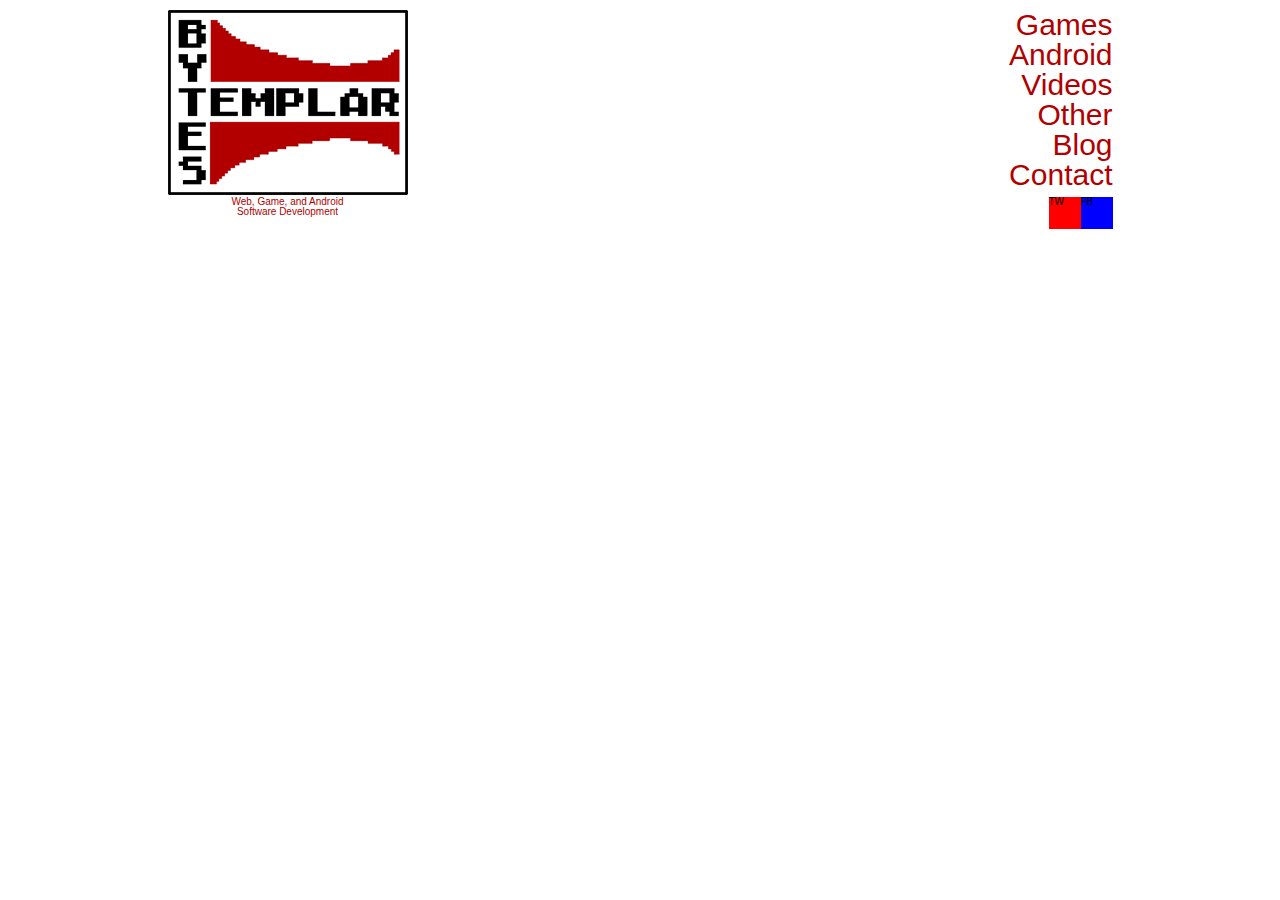
==== index.html @ 6112368d "Initial commit" ====
<!DOCTYPE html>
<html>
<head>
    <title>Bytes Templar - Web, Gaming, and Mobile Software Development</title>
    <link rel="icon" href="images/favicon.png" sizes="32x32"/>
    <link rel="icon" href="images/favicon.png" sizes="48x48"/>
    <link rel="stylesheet" href="css/style.css"/>
</head>
<body>
    <div id="Content">
        <div id="Header">
            <div style="float:left"><img width="240" src="images/header_logo.png"/></div>
            <div style="float:right">
                <div id="Menu">
                    <ul>
                        <li>Games</li>
                        <li>Android</li>
                        <li>Videos</li>
                        <li>Other</li>
                        <li>Blog</li>
                        <li>Contact</li>
                    </ul>
                </div>
            </div>
        </div>
        <div style="clear:both"></div>
        <div id="SubHeader">
            <div id="Description">Web, Game, and Android<br/>Software Development</div>
            <div id="Social" style="float: right">
                <div style="background-color: red;  width: 32px; height: 32px; float: left">TW</div>
                <div style="background-color: blue; width: 32px; height: 32px; float: left">FB</div>
            </div>
        </div>
    </div>
</body>
</html>
---- css/style.css ----
/* CSS RESET */

/* http://meyerweb.com/eric/tools/css/reset/
   v2.0 | 20110126
   License: none (public domain)
*/

html, body, div, span, applet, object, iframe,
h1, h2, h3, h4, h5, h6, p, blockquote, pre,
a, abbr, acronym, address, big, cite, code,
del, dfn, em, img, ins, kbd, q, s, samp,
small, strike, strong, sub, sup, tt, var,
b, u, i, center,
dl, dt, dd, ol, ul, li,
fieldset, form, label, legend,
table, caption, tbody, tfoot, thead, tr, th, td,
article, aside, canvas, details, embed,
figure, figcaption, footer, header, hgroup,
menu, nav, output, ruby, section, summary,
time, mark, audio, video {
    margin:         0;
    padding:        0;
    border:         0;
    font-size:      100%;
    font:           inherit;
    vertical-align: baseline;
}

/* HTML5 display-role reset for older browsers */
article, aside, details, figcaption, figure,
footer, header, hgroup, menu, nav, section {
    display: block;
}

body {
    line-height: 1;
}

ol, ul {
    list-style: none;
}

blockquote, q {
    quotes: none;
}

blockquote:before, blockquote:after,
q:before, q:after {
    content: '';
    content: none;
}

table {
    border-collapse: collapse;
    border-spacing:  0;
}

/*****************************************/
/*****************************************/

@font-face {
    font-family: "HandelGoth";
    src:         url("fonts/HandelGothic.eot");
    src:         url('fonts/HandelGothic.eot?#iefix') format('embedded-opentype'), url('fonts/HandelGothic.woff') format('woff'), url('fonts/HandelGothic.ttf') format('truetype'), url('fonts/HandelGothic.svg#HandelGothic') format('svg');
    font-weight: normal;
    font-style:  normal;
}

@font-face {
    font-family: "Atari Classic Chunky";
    src:         url('fonts/Atari8Bit.eot');
    src:         url('fonts/Atari8Bit.eot?#iefix') format('embedded-opentype'), url('fonts/Atari8Bit.woff') format('woff'), url('fonts/Atari8Bit.ttf') format('truetype'), url('fonts/Atari8Bit.svg#Atari8Bit') format('svg');
    font-weight: normal;
    font-style:  normal;
}

body {
    font-family: sans-serif;
    font-size:   62.5%;
    padding:     1em;
}

#Content {
    margin-left:  auto;
    margin-right: auto;
    width:        75%;
}

#Description {
    font-family: "HandelGoth", sans-serif;
    width:       240px;
    float:       left;
    text-align:  center;
    color:       #b20000;
}

#Menu {
    font-family: "HandelGoth", sans-serif;
    color:       #b20000;
}

#Menu ul {
    padding:     0;
    margin:      0;
    list-style:  none;
    text-align:  right;
    font-size:   3em;
    line-height: 1.0;
}

#InnerContent {
    background: black;
    width:      100%;
    padding:    1em;
}
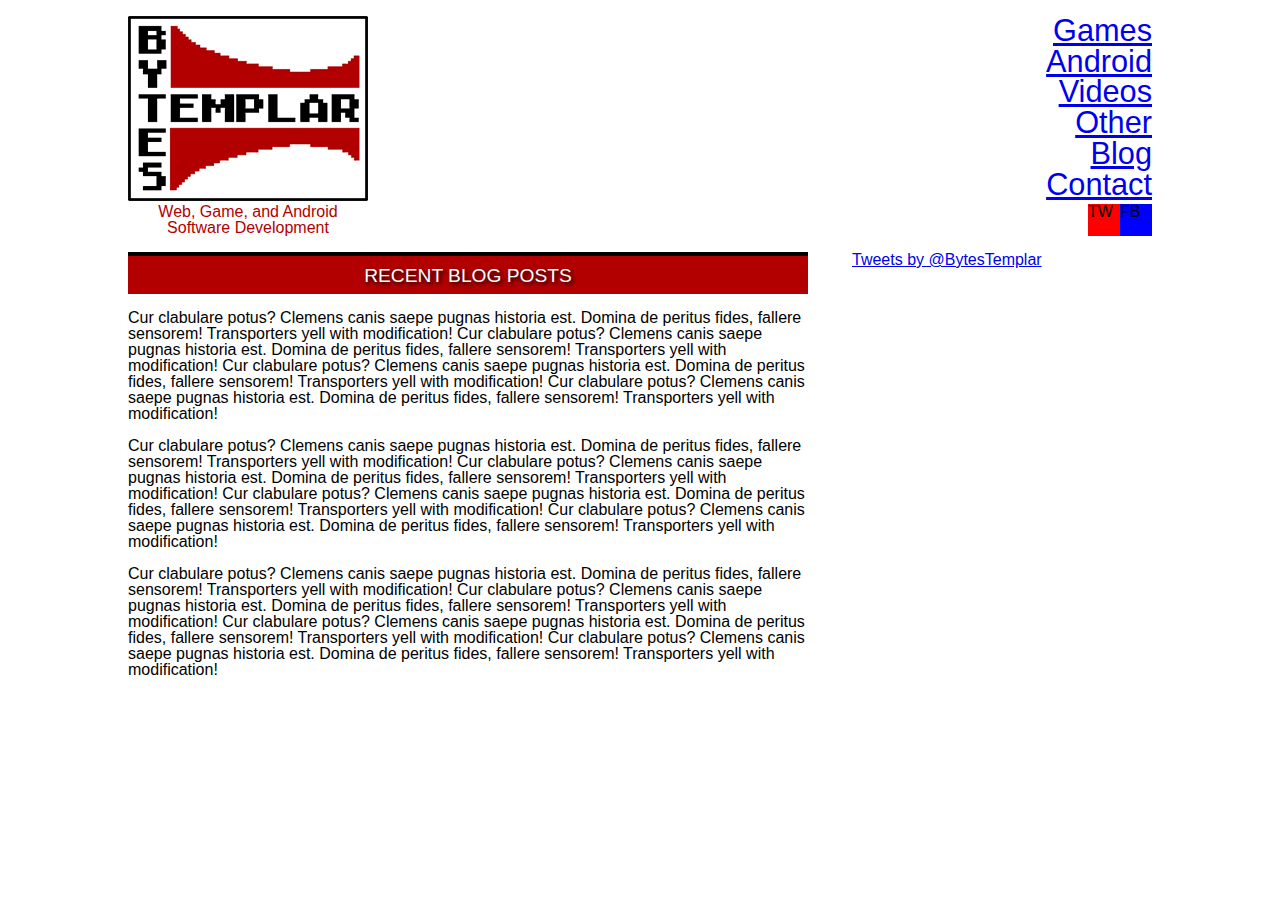
==== commit 12485e02: "Added twitter section; CSS work including headers, layout" ====
--- a/index.html
+++ b/index.html
@@ -7,30 +7,80 @@
     <link rel="stylesheet" href="css/style.css"/>
 </head>
 <body>
-    <div id="Content">
-        <div id="Header">
-            <div style="float:left"><img width="240" src="images/header_logo.png"/></div>
-            <div style="float:right">
-                <div id="Menu">
-                    <ul>
-                        <li>Games</li>
-                        <li>Android</li>
-                        <li>Videos</li>
-                        <li>Other</li>
-                        <li>Blog</li>
-                        <li>Contact</li>
-                    </ul>
-                </div>
-            </div>
-        </div>
-        <div style="clear:both"></div>
-        <div id="SubHeader">
-            <div id="Description">Web, Game, and Android<br/>Software Development</div>
-            <div id="Social" style="float: right">
-                <div style="background-color: red;  width: 32px; height: 32px; float: left">TW</div>
-                <div style="background-color: blue; width: 32px; height: 32px; float: left">FB</div>
+<div id="OuterContent">
+    <div id="Header">
+        <div style="float:left"><img width="240" src="images/header_logo.png"/></div>
+        <div style="float:right">
+            <div id="Menu">
+                <ul>
+                    <li><a href="pages?games.php">Games</a></li>
+                    <li><a href="pages?android.php">Android</a></li>
+                    <li><a href="pages?videos.php">Videos</li>
+                    <li><a href="pages?other.php">Other</li>
+                    <li><a href="/blog">Blog</a></li>
+                    <li><a href="pages?contact">Contact</a></li>
+                </ul>
             </div>
         </div>
     </div>
+    <div style="clear:both"></div>
+    <div id="SubHeader">
+        <div id="Description">Web, Game, and Android<br/>Software Development</div>
+        <div id="Social" style="float: right">
+            <div style="background-color: red;  width: 32px; height: 32px; float: left">TW</div>
+            <div style="background-color: blue; width: 32px; height: 32px; float: left">FB</div>
+        </div>
+    </div>
+    <div id="PageContent">
+        <div class="content-block block-blog">
+            <div class="header">
+                RECENT BLOG POSTS
+            </div>
+            <p>Cur clabulare potus? Clemens canis saepe pugnas historia est. Domina de peritus fides, fallere sensorem!
+               Transporters yell with modification! Cur clabulare potus? Clemens canis saepe pugnas historia est. Domina
+               de
+               peritus fides, fallere sensorem! Transporters yell with modification! Cur clabulare potus? Clemens canis
+               saepe pugnas historia est. Domina de peritus fides, fallere sensorem! Transporters yell with
+               modification!
+               Cur clabulare potus? Clemens canis saepe pugnas historia est. Domina de peritus fides, fallere sensorem!
+               Transporters yell with modification!</p>
+
+            <p>Cur clabulare potus? Clemens canis saepe pugnas historia est. Domina de peritus fides, fallere sensorem!
+               Transporters yell with modification! Cur clabulare potus? Clemens canis saepe pugnas historia est. Domina
+               de
+               peritus fides, fallere sensorem! Transporters yell with modification! Cur clabulare potus? Clemens canis
+               saepe pugnas historia est. Domina de peritus fides, fallere sensorem! Transporters yell with
+               modification!
+               Cur clabulare potus? Clemens canis saepe pugnas historia est. Domina de peritus fides, fallere sensorem!
+               Transporters yell with modification!</p>
+
+            <p>Cur clabulare potus? Clemens canis saepe pugnas historia est. Domina de peritus fides, fallere sensorem!
+               Transporters yell with modification! Cur clabulare potus? Clemens canis saepe pugnas historia est. Domina
+               de
+               peritus fides, fallere sensorem! Transporters yell with modification! Cur clabulare potus? Clemens canis
+               saepe pugnas historia est. Domina de peritus fides, fallere sensorem! Transporters yell with
+               modification!
+               Cur clabulare potus? Clemens canis saepe pugnas historia est. Domina de peritus fides, fallere sensorem!
+               Transporters yell with modification!</p>
+        </div>
+
+        <div class="content-block block-twitter">
+            <div class="content">
+                <a class="twitter-timeline" data-dnt="true" href="https://twitter.com/BytesTemplar"
+                   data-widget-id="452105071187083264">Tweets by @BytesTemplar</a>
+                <script>!function (d, s, id)
+                {
+                    var js, fjs = d.getElementsByTagName(s)[0], p = /^http:/.test(d.location) ? 'http' : 'https';
+                    if (!d.getElementById(id)) {
+                        js = d.createElement(s);
+                        js.id = id;
+                        js.src = p + "://platform.twitter.com/widgets.js";
+                        fjs.parentNode.insertBefore(js, fjs);
+                    }
+                }(document, "script", "twitter-wjs");</script>
+            </div>
+        </div>
+    </div>
+</div>
 </body>
 </html>--- a/css/style.css
+++ b/css/style.css
@@ -61,29 +61,45 @@
 @font-face {
     font-family: "HandelGoth";
     src:         url("fonts/HandelGothic.eot");
-    src:         url('fonts/HandelGothic.eot?#iefix') format('embedded-opentype'), url('fonts/HandelGothic.woff') format('woff'), url('fonts/HandelGothic.ttf') format('truetype'), url('fonts/HandelGothic.svg#HandelGothic') format('svg');
+    src:         url("fonts/HandelGothic.eot?#iefix") format("embedded-opentype"), url("fonts/HandelGothic.woff") format("woff"), url("fonts/HandelGothic.ttf") format("truetype"), url("fonts/HandelGothic.svg#HandelGothic") format("svg");
     font-weight: normal;
     font-style:  normal;
 }
 
 @font-face {
     font-family: "Atari Classic Chunky";
-    src:         url('fonts/Atari8Bit.eot');
-    src:         url('fonts/Atari8Bit.eot?#iefix') format('embedded-opentype'), url('fonts/Atari8Bit.woff') format('woff'), url('fonts/Atari8Bit.ttf') format('truetype'), url('fonts/Atari8Bit.svg#Atari8Bit') format('svg');
+    src:         url("fonts/Atari8Bit.eot");
+    src:         url("fonts/Atari8Bit.eot?#iefix") format("embedded-opentype"), url("fonts/Atari8Bit.woff") format("woff"), url("fonts/Atari8Bit.ttf") format("truetype"), url("fonts/Atari8Bit.svg#Atari8Bit") format("svg");
     font-weight: normal;
     font-style:  normal;
 }
 
+/* FIXME */
+@font-face {
+    font-family: "Roboto Bold";
+    src:         url("fonts/Atari8Bit.eot");
+    src:         url("fonts/Atari8Bit.eot?#iefix") format("embedded-opentype"), url("fonts/Atari8Bit.woff") format("woff"), url("fonts/Atari8Bit.ttf") format("truetype"), url("fonts/Atari8Bit.svg#Atari8Bit") format("svg");
+    font-weight: normal;
+    font-style:  normal;
+}
+
+/*****************************************/
+/*****************************************/
+
+/*
+    BT RED - #b20000
+*/
+
 body {
     font-family: sans-serif;
-    font-size:   62.5%;
+    font-size:   1em;
     padding:     1em;
 }
 
-#Content {
+#OuterContent {
     margin-left:  auto;
     margin-right: auto;
-    width:        75%;
+    width:        1024px;
 }
 
 #Description {
@@ -97,6 +113,7 @@
 #Menu {
     font-family: "HandelGoth", sans-serif;
     color:       #b20000;
+    font-size:   0.64em;
 }
 
 #Menu ul {
@@ -108,8 +125,34 @@
     line-height: 1.0;
 }
 
-#InnerContent {
-    background: black;
-    width:      100%;
-    padding:    1em;
-}+#PageContent {
+    clear:       both;
+    padding-top: 1em;
+    font-family: "Roboto Bold", sans-serif;
+}
+
+#PageContent p {
+    padding-top: 1em;
+}
+
+.content-block .header {
+    font-family:    "HandelGoth", sans-serif;
+    padding:        0.5em;
+    text-shadow:    2px 2px 4px black;
+    background:     #b20000;
+    color:          white;
+    font-size:      1.2em;
+    border-top:     4px solid black;
+    text-align:     center;
+    text-transform: uppercase;
+}
+
+.block-blog {
+    width: 680px;
+    float: left;
+}
+
+.block-twitter {
+    width: 300px;
+    float: right;
+}
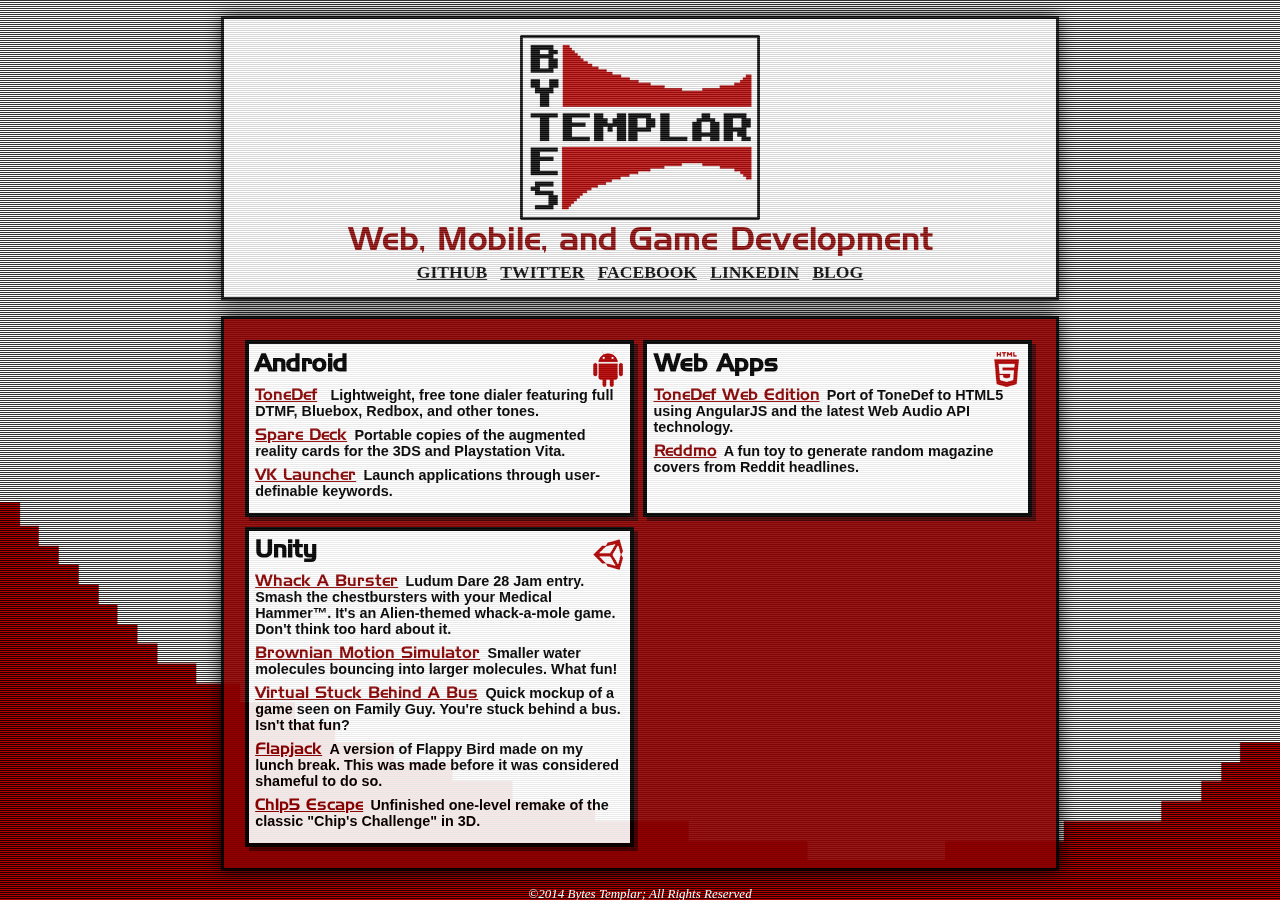
==== commit 5cd258a7: "Completely new design" ====
--- a/index.html
+++ b/index.html
@@ -7,80 +7,62 @@
     <link rel="stylesheet" href="css/style.css"/>
 </head>
 <body>
-<div id="OuterContent">
-    <div id="Header">
-        <div style="float:left"><img width="240" src="images/header_logo.png"/></div>
-        <div style="float:right">
-            <div id="Menu">
-                <ul>
-                    <li><a href="pages?games.php">Games</a></li>
-                    <li><a href="pages?android.php">Android</a></li>
-                    <li><a href="pages?videos.php">Videos</li>
-                    <li><a href="pages?other.php">Other</li>
-                    <li><a href="/blog">Blog</a></li>
-                    <li><a href="pages?contact">Contact</a></li>
-                </ul>
-            </div>
-        </div>
-    </div>
-    <div style="clear:both"></div>
-    <div id="SubHeader">
-        <div id="Description">Web, Game, and Android<br/>Software Development</div>
-        <div id="Social" style="float: right">
-            <div style="background-color: red;  width: 32px; height: 32px; float: left">TW</div>
-            <div style="background-color: blue; width: 32px; height: 32px; float: left">FB</div>
-        </div>
-    </div>
-    <div id="PageContent">
-        <div class="content-block block-blog">
-            <div class="header">
-                RECENT BLOG POSTS
-            </div>
-            <p>Cur clabulare potus? Clemens canis saepe pugnas historia est. Domina de peritus fides, fallere sensorem!
-               Transporters yell with modification! Cur clabulare potus? Clemens canis saepe pugnas historia est. Domina
-               de
-               peritus fides, fallere sensorem! Transporters yell with modification! Cur clabulare potus? Clemens canis
-               saepe pugnas historia est. Domina de peritus fides, fallere sensorem! Transporters yell with
-               modification!
-               Cur clabulare potus? Clemens canis saepe pugnas historia est. Domina de peritus fides, fallere sensorem!
-               Transporters yell with modification!</p>
-
-            <p>Cur clabulare potus? Clemens canis saepe pugnas historia est. Domina de peritus fides, fallere sensorem!
-               Transporters yell with modification! Cur clabulare potus? Clemens canis saepe pugnas historia est. Domina
-               de
-               peritus fides, fallere sensorem! Transporters yell with modification! Cur clabulare potus? Clemens canis
-               saepe pugnas historia est. Domina de peritus fides, fallere sensorem! Transporters yell with
-               modification!
-               Cur clabulare potus? Clemens canis saepe pugnas historia est. Domina de peritus fides, fallere sensorem!
-               Transporters yell with modification!</p>
-
-            <p>Cur clabulare potus? Clemens canis saepe pugnas historia est. Domina de peritus fides, fallere sensorem!
-               Transporters yell with modification! Cur clabulare potus? Clemens canis saepe pugnas historia est. Domina
-               de
-               peritus fides, fallere sensorem! Transporters yell with modification! Cur clabulare potus? Clemens canis
-               saepe pugnas historia est. Domina de peritus fides, fallere sensorem! Transporters yell with
-               modification!
-               Cur clabulare potus? Clemens canis saepe pugnas historia est. Domina de peritus fides, fallere sensorem!
-               Transporters yell with modification!</p>
-        </div>
-
-        <div class="content-block block-twitter">
-            <div class="content">
-                <a class="twitter-timeline" data-dnt="true" href="https://twitter.com/BytesTemplar"
-                   data-widget-id="452105071187083264">Tweets by @BytesTemplar</a>
-                <script>!function (d, s, id)
-                {
-                    var js, fjs = d.getElementsByTagName(s)[0], p = /^http:/.test(d.location) ? 'http' : 'https';
-                    if (!d.getElementById(id)) {
-                        js = d.createElement(s);
-                        js.id = id;
-                        js.src = p + "://platform.twitter.com/widgets.js";
-                        fjs.parentNode.insertBefore(js, fjs);
-                    }
-                }(document, "script", "twitter-wjs");</script>
-            </div>
-        </div>
+<div id="Scanlines"></div>
+<div id="Header" align="center">
+    <div id="Logo"><img src="images/header_logo.png"></div>
+    <div id="Byline">Web, Mobile, and Game Development</div>
+    <div id="Contact">
+        <ul>
+            <!--<li><a href="#" target="_blank">About</a></li>-->
+            <li><a href="https://github.com/Fortyseven/" target="_blank">GitHub</a></li>
+            <li><a href="https://twitter.com/BytesTemplar" target="_blank">Twitter</a></li>
+            <li><a href="https://www.facebook.com/BytesTemplar" target="_blank">Facebook</a></li>
+            <li><a href="https://www.linkedin.com/in/fortyseven/" target="_blank">LinkedIn</a></li>
+            <li><a href="/blog">Blog</a></li>
+        </ul>
     </div>
 </div>
+<div id="Content" align="center">
+    <div class="section">
+        <div class="title">Android</div>
+        <div class="type android"></div>
+        <ul>
+            <li><a href="https://play.google.com/store/apps/details?id=com.bytestemplar.tonedef"
+                   target="_blank">ToneDef</a>
+                <span>Lightweight, free tone dialer featuring full DTMF, Bluebox, Redbox, and other tones.</span></li>
+            <li><a href="https://github.com/Fortyseven/SpareDeck" target="_blank">Spare Deck</a><span>Portable copies of the augmented reality cards for the 3DS and Playstation Vita.</span>
+            <li><a href="https://play.google.com/store/apps/details?id=com.hacsoft.vk" target="_blank">VK
+                                                                                                       Launcher</a><span>Launch applications through user-definable keywords.</span>
+            </li>
+        </ul>
+    </div>
+    <div class="section">
+        <div class="title">Web Apps</div>
+        <div class="type html5"></div>
+        <ul>
+            <li><a href="apps/tonedef/">ToneDef Web Edition</a><span>Port of ToneDef to HTML5 using AngularJS and the latest Web Audio API technology.</span>
+            </li>
+            <li><a href="misc/reddmo/">Reddmo</a><span>A fun toy to generate random magazine covers from Reddit headlines.</span>
+            </li>
+        </ul>
+    </div>
+    <div class="section">
+        <div class="title">Unity</div>
+        <div class="type unity"></div>
+        <ul>
+            <li><a href="/misc/ld48/29/">Whack A Burster</a><span>Ludum Dare 28 Jam entry. Smash the chestbursters with your Medical Hammer&trade;. It's an Alien-themed whack-a-mole game. Don't think too hard about it.</span>
+            </li>
+            <li><a href="/misc/unity/brownian/">Brownian Motion Simulator</a><span>Smaller water molecules bouncing into larger molecules. What fun!</span>
+            </li>
+            <li><a href="http://td76.com/misc/VirtStuckBehindBus/">Virtual Stuck Behind A Bus</a><span>Quick mockup of a game seen on Family Guy. You're stuck behind a bus. Isn't that fun?</span>
+            </li>
+            <li><a href="http://td76.com/misc/flapjack/">Flapjack</a><span>A version of Flappy Bird made on my lunch break. This was made before it was considered shameful to do so.</span>
+            </li>
+            <li><a href="http://td76.com/misc/1gam/02ChipsAlpha/">Ch1p5 Escape</a><span>Unfinished one-level remake of the classic "Chip's Challenge" in 3D.</span>
+            </li>
+        </ul>
+    </div>
+</div>
+<div id="Footer">&copy;2014 Bytes Templar; All Rights Reserved</div>
 </body>
 </html>--- a/css/style.css
+++ b/css/style.css
@@ -60,99 +60,171 @@
 
 @font-face {
     font-family: "HandelGoth";
-    src:         url("fonts/HandelGothic.eot");
-    src:         url("fonts/HandelGothic.eot?#iefix") format("embedded-opentype"), url("fonts/HandelGothic.woff") format("woff"), url("fonts/HandelGothic.ttf") format("truetype"), url("fonts/HandelGothic.svg#HandelGothic") format("svg");
+    src:         url("../fonts/HandelGothic.eot");
+    src:         url("../fonts/HandelGothic.eot?#iefix") format("embedded-opentype"), url("../fonts/HandelGothic.woff") format("woff"), url("../fonts/HandelGothic.ttf") format("truetype"), url("../fonts/HandelGothic.svg#HandelGothic") format("svg");
     font-weight: normal;
     font-style:  normal;
 }
 
 @font-face {
-    font-family: "Atari Classic Chunky";
-    src:         url("fonts/Atari8Bit.eot");
-    src:         url("fonts/Atari8Bit.eot?#iefix") format("embedded-opentype"), url("fonts/Atari8Bit.woff") format("woff"), url("fonts/Atari8Bit.ttf") format("truetype"), url("fonts/Atari8Bit.svg#Atari8Bit") format("svg");
+    font-family: "Atari";
+    src:         url("../fonts/Atari8Bit.eot");
+    src:         url("../fonts/Atari8Bit.eot?#iefix") format("embedded-opentype"), url("../fonts/Atari8Bit.woff") format("woff"), url("../fonts/Atari8Bit.ttf") format("truetype"), url("../fonts/Atari8Bit.svg#Atari8Bit") format("svg");
     font-weight: normal;
     font-style:  normal;
 }
 
-/* FIXME */
-@font-face {
-    font-family: "Roboto Bold";
-    src:         url("fonts/Atari8Bit.eot");
-    src:         url("fonts/Atari8Bit.eot?#iefix") format("embedded-opentype"), url("fonts/Atari8Bit.woff") format("woff"), url("fonts/Atari8Bit.ttf") format("truetype"), url("fonts/Atari8Bit.svg#Atari8Bit") format("svg");
-    font-weight: normal;
-    font-style:  normal;
-}
-
-/*****************************************/
-/*****************************************/
-
-/*
-    BT RED - #b20000
-*/
+@import url(http://fonts.googleapis.com/css?family=Roboto:400,700);
 
 body {
-    font-family: sans-serif;
-    font-size:   1em;
-    padding:     1em;
-}
-
-#OuterContent {
+    background:      url("../images/bg2.png") no-repeat bottom center fixed;
+    background-size: contain;
+    padding:         0;
+    margin:          0;
+}
+
+#Scanlines {
+    background: url("../images/scanlines.png");
+    min-width:  100%;
+    min-height: 100%;
+    position:   fixed;
+    top:        0;
+    left:       0;
+    z-index:    -10;
+    opacity:    0.8;
+}
+
+#Content, #Header {
+    font-family:  HandelGoth;
+    width:        50em;
+    color:        darkred;
     margin-left:  auto;
     margin-right: auto;
-    width:        1024px;
-}
-
-#Description {
-    font-family: "HandelGoth", sans-serif;
-    width:       240px;
-    float:       left;
-    text-align:  center;
-    color:       #b20000;
-}
-
-#Menu {
-    font-family: "HandelGoth", sans-serif;
-    color:       #b20000;
-    font-size:   0.64em;
-}
-
-#Menu ul {
-    padding:     0;
-    margin:      0;
-    list-style:  none;
-    text-align:  right;
-    font-size:   3em;
-    line-height: 1.0;
-}
-
-#PageContent {
-    clear:       both;
-    padding-top: 1em;
-    font-family: "Roboto Bold", sans-serif;
-}
-
-#PageContent p {
-    padding-top: 1em;
-}
-
-.content-block .header {
-    font-family:    "HandelGoth", sans-serif;
-    padding:        0.5em;
-    text-shadow:    2px 2px 4px black;
-    background:     #b20000;
-    color:          white;
-    font-size:      1.2em;
-    border-top:     4px solid black;
-    text-align:     center;
+    background:   white;
+    padding:      1em;
+    border:       3px solid black;
+    margin-top:   1em;
+    opacity:      0.8;
+    box-shadow:   0px 0px 18px black;
+}
+
+#Content {
+    background:     darkred;
+    opacity:        0.9;
+    overflow:       auto;
+    display:        flex;
+    align-content:  stretch;
+    flex-direction: column;
+    flex-flow:      wrap;
+    margin-bottom:  1em;
+}
+
+#Logo {
+    width:   240px;
+    opacity: 1;
+}
+
+#Byline {
+    font-size: 2em;
+}
+
+#Footer {
+    font-size:     small;
+    color:         white;
+    text-align:    center;
+    font-style:    italic;
+    margin-bottom: 1em;
+    margin-left:   auto;
+    margin-right:  auto;
+    width:         50em;
+}
+
+.section {
+    width:      46%;
+    background: white;
+    border:     4px solid black;
+    padding:    0.4em;
+    text-align: left;
+    margin:     0.3em;
+    box-shadow: 4px 4px 0px #400;
+}
+
+.section .title {
+    color:          black;
+    font-size:      1.5em;
+    padding-bottom: 0.5em;
+    font-weight:    bold;
+    float:          left;
+}
+
+.section .type {
+    width:    30px;
+    height:   36px;
+    float:    right;
+    position: relative;
+
+}
+
+.section ul {
+    clear: both;
+}
+
+.section li {
+    padding-bottom: 0.5em;
+}
+
+.section li a {
+    color:           darkred;
+    text-decoration: underline;
+}
+
+.section li a:hover {
+    color: red;
+}
+
+.section li span {
+    font-family:  "Roboto", sans-serif;
+    color:        black;
+    padding-left: 0.5em;
+    font-size:    0.9em;
+    font-weight:  bold;
+}
+
+.section .html5 {
+    background-image: url("../images/type_html5.png");
+}
+
+.section .android {
+    background-image: url("../images/type_android.png");
+}
+
+.section .unity {
+    background-image: url("../images/type_unity.png");
+}
+
+.section .php5 {
+    background-image: url("../images/type_php.png");
+}
+
+#Contact {
+    font-family:    "Roboto";
+    font-weight:    bold;
+    padding-top:    0.5em;
+    font-size:      1.1em;
     text-transform: uppercase;
 }
 
-.block-blog {
-    width: 680px;
-    float: left;
-}
-
-.block-twitter {
-    width: 300px;
-    float: right;
-}
+#Contact li {
+    display: inline;
+}
+
+#Contact a {
+    color:         black;
+    padding-left:  0.25em;
+    padding-right: 0.25em;
+    font-weight:   bold;
+}
+
+#Contact a:hover {
+    color: red;
+}
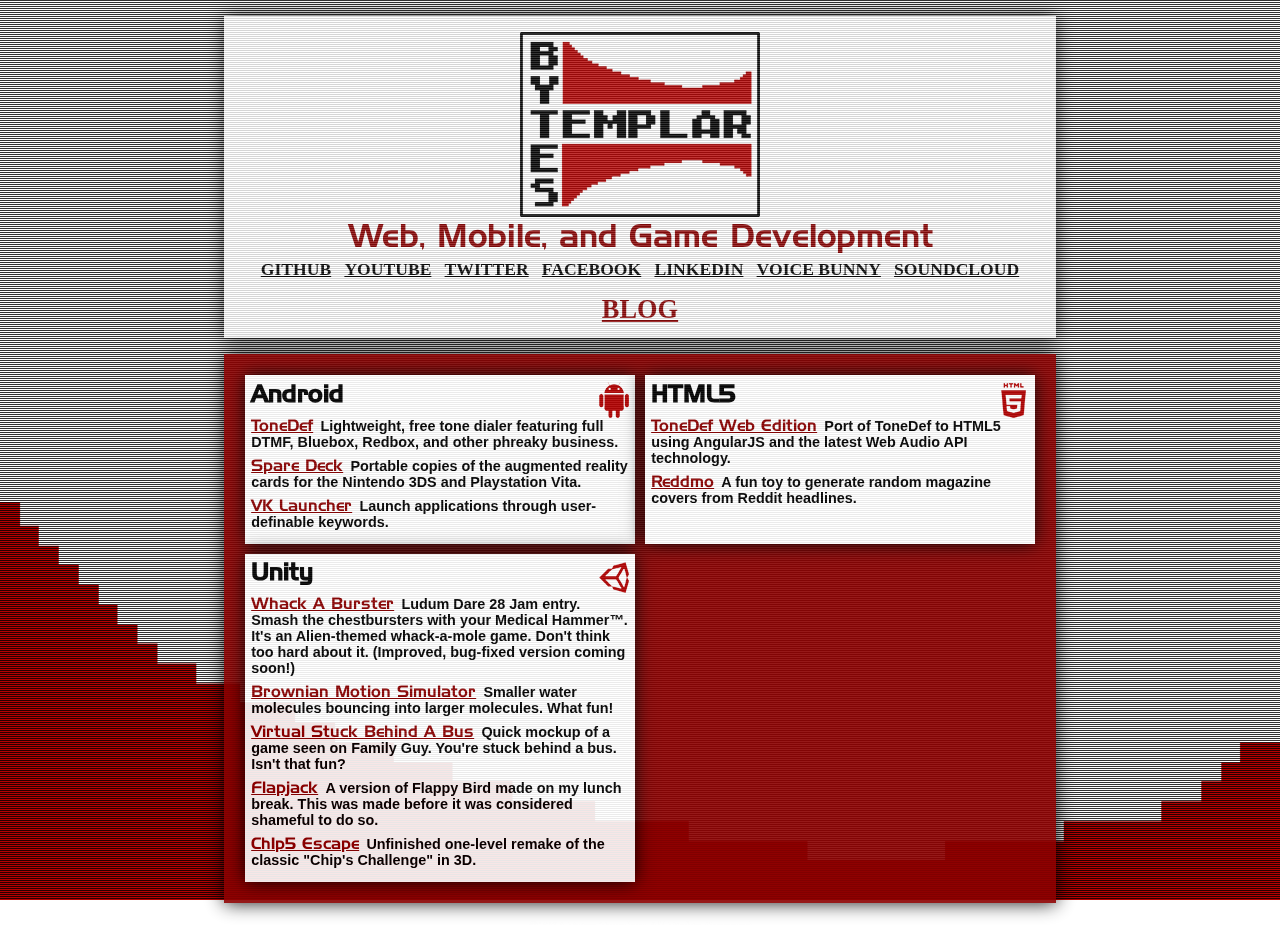
==== commit 64c187b1: "Adde blog link; revised style sheet" ====
--- a/index.html
+++ b/index.html
@@ -15,11 +15,16 @@
         <ul>
             <!--<li><a href="#" target="_blank">About</a></li>-->
             <li><a href="https://github.com/Fortyseven/" target="_blank">GitHub</a></li>
+            <li><a href="https://www.youtube.com/user/BytesTemplarInc">YouTube</a></li>
             <li><a href="https://twitter.com/BytesTemplar" target="_blank">Twitter</a></li>
             <li><a href="https://www.facebook.com/BytesTemplar" target="_blank">Facebook</a></li>
             <li><a href="https://www.linkedin.com/in/fortyseven/" target="_blank">LinkedIn</a></li>
-            <li><a href="/blog">Blog</a></li>
+            <li><a href="http://voicebunny.com/actors/toby-deshane-Q9QCBK" target="_blank">Voice Bunny</a></li>
+            <li><a href="https://soundcloud.com/fortyseven" target="_blank">SoundCloud</a></li>
+            <!--<li><b><a href="http://bytestemplar.blogspot.com/">Blog</a></b></li>-->
         </ul>
+        <br/>
+        <a style="font-size:1.5em; color: darkred; font-weight:bolder" href="http://bytestemplar.blogspot.com/">Blog</a>
     </div>
 </div>
 <div id="Content" align="center">
@@ -27,42 +32,42 @@
         <div class="title">Android</div>
         <div class="type android"></div>
         <ul>
-            <li><a href="https://play.google.com/store/apps/details?id=com.bytestemplar.tonedef"
-                   target="_blank">ToneDef</a>
-                <span>Lightweight, free tone dialer featuring full DTMF, Bluebox, Redbox, and other tones.</span></li>
-            <li><a href="https://github.com/Fortyseven/SpareDeck" target="_blank">Spare Deck</a><span>Portable copies of the augmented reality cards for the 3DS and Playstation Vita.</span>
-            <li><a href="https://play.google.com/store/apps/details?id=com.hacsoft.vk" target="_blank">VK
-                                                                                                       Launcher</a><span>Launch applications through user-definable keywords.</span>
+            <li><a href="https://play.google.com/store/apps/details?id=com.bytestemplar.tonedef" target="_blank">ToneDef</a><span>Lightweight, free tone dialer featuring full DTMF, Bluebox, Redbox, and other phreaky business.</span></li>
+            <li><a href="https://github.com/Fortyseven/SpareDeck" target="_blank">Spare Deck</a><span>Portable copies of the augmented reality cards for the Nintendo 3DS and Playstation Vita.</span>
+            <li><a href="https://play.google.com/store/apps/details?id=com.hacsoft.vk" target="_blank">VK Launcher</a><span>Launch applications through user-definable keywords.</span>
             </li>
         </ul>
     </div>
     <div class="section">
-        <div class="title">Web Apps</div>
+        <div class="title">HTML5</div>
         <div class="type html5"></div>
         <ul>
-            <li><a href="apps/tonedef/">ToneDef Web Edition</a><span>Port of ToneDef to HTML5 using AngularJS and the latest Web Audio API technology.</span>
-            </li>
-            <li><a href="misc/reddmo/">Reddmo</a><span>A fun toy to generate random magazine covers from Reddit headlines.</span>
-            </li>
+            <li><a href="/apps/tonedef/">ToneDef Web Edition</a><span>Port of ToneDef to HTML5 using AngularJS and the latest Web Audio API technology.</span></li>
+            <li><a href="/misc/reddmo/">Reddmo</a><span>A fun toy to generate random magazine covers from Reddit headlines.</span></li>
         </ul>
     </div>
     <div class="section">
         <div class="title">Unity</div>
         <div class="type unity"></div>
         <ul>
-            <li><a href="/misc/ld48/29/">Whack A Burster</a><span>Ludum Dare 28 Jam entry. Smash the chestbursters with your Medical Hammer&trade;. It's an Alien-themed whack-a-mole game. Don't think too hard about it.</span>
-            </li>
-            <li><a href="/misc/unity/brownian/">Brownian Motion Simulator</a><span>Smaller water molecules bouncing into larger molecules. What fun!</span>
-            </li>
-            <li><a href="http://td76.com/misc/VirtStuckBehindBus/">Virtual Stuck Behind A Bus</a><span>Quick mockup of a game seen on Family Guy. You're stuck behind a bus. Isn't that fun?</span>
-            </li>
-            <li><a href="http://td76.com/misc/flapjack/">Flapjack</a><span>A version of Flappy Bird made on my lunch break. This was made before it was considered shameful to do so.</span>
-            </li>
-            <li><a href="http://td76.com/misc/1gam/02ChipsAlpha/">Ch1p5 Escape</a><span>Unfinished one-level remake of the classic "Chip's Challenge" in 3D.</span>
-            </li>
+            <li><a href="/misc/ld48/29/">Whack A Burster</a><span>Ludum Dare 28 Jam entry. Smash the chestbursters with your Medical Hammer&trade;. It's an Alien-themed whack-a-mole game. Don't think too hard about it. (Improved, bug-fixed version coming soon!)</span></li>
+            <li><a href="/misc/unity/brownian/">Brownian Motion Simulator</a><span>Smaller water molecules bouncing into larger molecules. What fun!</span></li>
+            <li><a href="/misc/unity/VirtStuckBehindBus/">Virtual Stuck Behind A Bus</a><span>Quick mockup of a game seen on Family Guy. You're stuck behind a bus. Isn't that fun?</span></li>
+            <li><a href="/misc/unity/flapjack/">Flapjack</a><span>A version of Flappy Bird made on my lunch break. This was made before it was considered shameful to do so.</span></li>
+            <li><a href="misc/unity/chips/">Ch1p5 Escape</a><span>Unfinished one-level remake of the classic "Chip's Challenge" in 3D.</span></li>
         </ul>
     </div>
 </div>
 <div id="Footer">&copy;2014 Bytes Templar; All Rights Reserved</div>
+<script>
+    (function(i,s,o,g,r,a,m){i['GoogleAnalyticsObject']=r;i[r]=i[r]||function(){
+        (i[r].q=i[r].q||[]).push(arguments)},i[r].l=1*new Date();a=s.createElement(o),
+            m=s.getElementsByTagName(o)[0];a.async=1;a.src=g;m.parentNode.insertBefore(a,m)
+    })(window,document,'script','//www.google-analytics.com/analytics.js','ga');
+
+    ga('create', 'UA-40660667-1', 'bytestemplar.com');
+    ga('require', 'displayfeatures');
+    ga('send', 'pageview');
+</script>
 </body>
 </html>--- a/css/style.css
+++ b/css/style.css
@@ -102,7 +102,7 @@
     margin-right: auto;
     background:   white;
     padding:      1em;
-    border:       3px solid black;
+    /*border:       3px solid black;*/
     margin-top:   1em;
     opacity:      0.8;
     box-shadow:   0px 0px 18px black;
@@ -140,13 +140,14 @@
 }
 
 .section {
-    width:      46%;
+    width:      47.2%;
     background: white;
-    border:     4px solid black;
+    /*border:     4px solid black;*/
     padding:    0.4em;
     text-align: left;
     margin:     0.3em;
-    box-shadow: 4px 4px 0px #400;
+    /*box-shadow: 4px 4px 0px #400;*/
+    box-shadow: 0px 0px 18px #000;
 }
 
 .section .title {
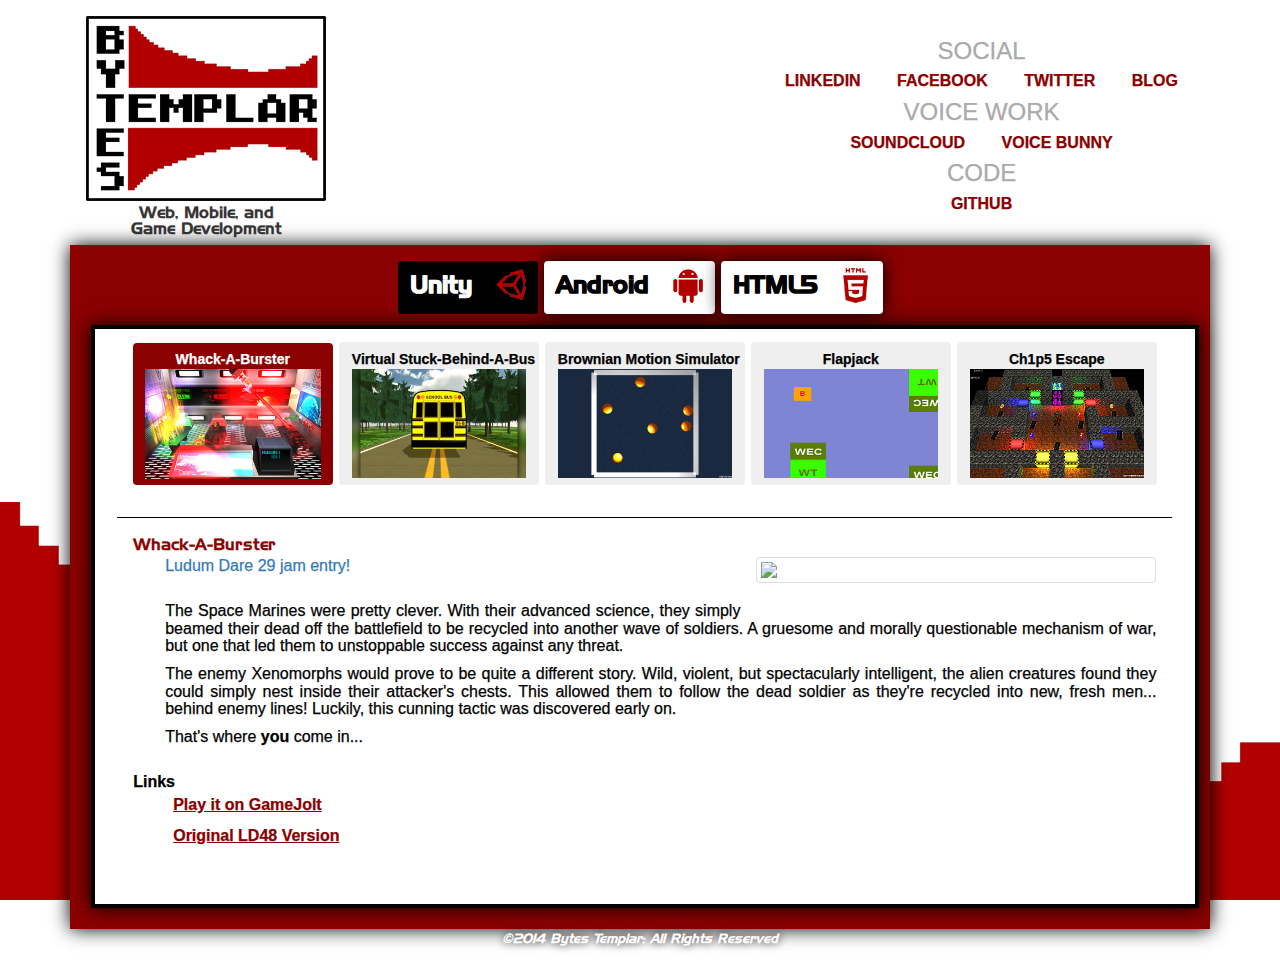
==== commit 5fc27eb4: "Site revision 2 begins" ====
--- a/index.html
+++ b/index.html
@@ -2,72 +2,330 @@
 <html>
 <head>
     <title>Bytes Templar - Web, Gaming, and Mobile Software Development</title>
+
+    <link rel="stylesheet" href="//maxcdn.bootstrapcdn.com/bootstrap/3.2.0/css/bootstrap.min.css">
+    <link rel="stylesheet" href="//maxcdn.bootstrapcdn.com/bootstrap/3.2.0/css/bootstrap-theme.min.css">
+    <script src="js/jquery-2.1.1.min.js"></script>
+    <script src="http://maxcdn.bootstrapcdn.com/bootstrap/3.2.0/js/bootstrap.min.js"></script>
+    <script src="js/app.js"></script>
+
     <link rel="icon" href="images/favicon.png" sizes="32x32"/>
     <link rel="icon" href="images/favicon.png" sizes="48x48"/>
     <link rel="stylesheet" href="css/style.css"/>
 </head>
 <body>
-<div id="Scanlines"></div>
-<div id="Header" align="center">
-    <div id="Logo"><img src="images/header_logo.png"></div>
-    <div id="Byline">Web, Mobile, and Game Development</div>
-    <div id="Contact">
-        <ul>
-            <!--<li><a href="#" target="_blank">About</a></li>-->
-            <li><a href="https://github.com/Fortyseven/" target="_blank">GitHub</a></li>
-            <li><a href="https://www.youtube.com/user/BytesTemplarInc">YouTube</a></li>
-            <li><a href="https://twitter.com/BytesTemplar" target="_blank">Twitter</a></li>
-            <li><a href="https://www.facebook.com/BytesTemplar" target="_blank">Facebook</a></li>
-            <li><a href="https://www.linkedin.com/in/fortyseven/" target="_blank">LinkedIn</a></li>
-            <li><a href="http://voicebunny.com/actors/toby-deshane-Q9QCBK" target="_blank">Voice Bunny</a></li>
-            <li><a href="https://soundcloud.com/fortyseven" target="_blank">SoundCloud</a></li>
-            <!--<li><b><a href="http://bytestemplar.blogspot.com/">Blog</a></b></li>-->
-        </ul>
-        <br/>
-        <a style="font-size:1.5em; color: darkred; font-weight:bolder" href="http://bytestemplar.blogspot.com/">Blog</a>
+<div class="container">
+    <!--<div id="Scanlines"></div>-->
+    <div id="Header">
+        <div id="Logo">
+            <img src="images/header_logo.png">
+            <div id="Byline">Web, Mobile, and<br/>Game Development</div>
+        </div>
+        <div id="Contact">
+            <h2>Social</h2>
+            <ul>
+                <!--<li><a href="#" target="_blank">About</a></li>-->
+                <li><a href="https://www.linkedin.com/in/fortyseven/" target="_blank">LinkedIn</a></li>
+                <li><a href="https://www.facebook.com/BytesTemplar" target="_blank">Facebook</a></li>
+                <li><a href="https://twitter.com/BytesTemplar" target="_blank">Twitter</a></li>
+                <li><b><a href="http://bytestemplar.blogspot.com/">Blog</a></b></li>
+            </ul>
+            <h2>Voice Work</h2>
+            <ul>
+                <li><a href="https://soundcloud.com/fortyseven" target="_blank">SoundCloud</a></li>
+                <li><a href="http://voicebunny.com/actors/toby-deshane-Q9QCBK" target="_blank">Voice Bunny</a></li>
+            </ul>
+            <h2>Code</h2>
+            <ul>
+                <li><a href="https://github.com/Fortyseven">GitHub</a></li>
+            </ul>
+        </div>
+        <div class="clearfix"></div>
     </div>
-</div>
-<div id="Content" align="center">
-    <div class="section">
-        <div class="title">Android</div>
-        <div class="type android"></div>
-        <ul>
-            <li><a href="https://play.google.com/store/apps/details?id=com.bytestemplar.tonedef" target="_blank">ToneDef</a><span>Lightweight, free tone dialer featuring full DTMF, Bluebox, Redbox, and other phreaky business.</span></li>
-            <li><a href="https://github.com/Fortyseven/SpareDeck" target="_blank">Spare Deck</a><span>Portable copies of the augmented reality cards for the Nintendo 3DS and Playstation Vita.</span>
-            <li><a href="https://play.google.com/store/apps/details?id=com.hacsoft.vk" target="_blank">VK Launcher</a><span>Launch applications through user-definable keywords.</span>
-            </li>
-        </ul>
+    <!-- --------------------------- -->
+    <div id="Content">
+        <div id="SectionButtons">
+            <div class="button" data-section-id="unity"><label>Unity</label><div class="type unity"></div></div>
+            <div class="button" data-section-id="android"><label>Android</label><div class="type android"></div></div>
+            <div class="button" data-section-id="html5"><label>HTML5</label><div class="type html5"></div></div>
+        </div>
+    <!-- --------------------------- -->
+    <div class="section unity">
+        <div class="content">
+            <div class="menu_buttons" align="center">
+                <button class="btn" data-widget-id="wab">Whack-A-Burster<img src="images/projects/wab-1.jpg"/></button>
+                <button class="btn" data-widget-id="vsb">Virtual Stuck-Behind-A-Bus<img src="images/projects/vsb-1.jpg"/></button>
+                <button class="btn" data-widget-id="bms">Brownian Motion Simulator<img src="images/projects/bms-1.png"/></button>
+                <button class="btn" data-widget-id="flp">Flapjack<img src="images/projects/flp-1.png"/></button>
+                <button class="btn" data-widget-id="esc">Ch1p5 Escape<img src="images/projects/esc-1.png"/></button>
+            </div>
+            <div class="menu_content">
+                <!--------------->
+                <div class="contents wab">
+                    <div class="title">Whack-A-Burster</div>
+                    <div class="screencaps">
+                        <img src="http://i.gjcdn.net/imgserver/screenshot-thumbnail/320x240/58867.jpg" class="thumbnail">
+                    </div>
+                    <div class="description">
+                        <p><a href="http://www.ludumdare.com/compo/ludum-dare-29/?action=preview&uid=2847">Ludum Dare 29 jam entry!</a></p>
+                        <br/>
+                        <p>The Space Marines were pretty clever. With their advanced science, they simply beamed their dead off the battlefield
+                            to be recycled into another wave of soldiers. A gruesome and morally questionable mechanism of war, but one that led
+                            them to unstoppable success against any threat.</p>
+                        <p>The enemy Xenomorphs would prove to be quite a different story. Wild, violent, but spectacularly intelligent, the
+                            alien creatures found they could simply nest inside their attacker's chests. This allowed them to follow the dead
+                            soldier as they're recycled into new, fresh men... behind enemy lines! Luckily, this cunning tactic was discovered
+                            early on.</p>
+                        <p>That's where <b>you</b> come in...</p>
+                    </div>
+                    <div class="links">
+                        <div class="section_name">Links</div>
+                        <ul>
+                            <li><a href="http://gamejolt.com/games/arcade/whack-a-burster/30298/">Play it on GameJolt</a></li>
+                            <li><a href="misc/ld48/29/">Original LD48 Version</a></li>
+                        </ul>
+                    </div>
+                    <div class="clearfix"></div>
+                </div>
+                <!-- ---------- -->
+                <div class="contents bms">
+                    <div class="title">Brownian Motion Simulator</div>
+                    <div class="screencaps">
+                        <img src="images/projects/bms-1.png" class="thumbnail">
+                    </div>
+                    <div class="description">
+                        <p>Just a fun experiment attempting to simulate <a href="http://en.wikipedia.org/wiki/Brownian_motion">Brownian Motion</a> in Unity.</p>
+
+                        <p>Scientific accuracy not guaranteed.</p>
+                    </div>
+                    <div class="links">
+                        <div class="section_name">Links</div>
+                        <ul>
+                            <li><a href="misc/unity/brownian/">Web Version</a></li>
+                        </ul>
+                    </div>
+                    <div class="clearfix"></div>
+                </div>
+                <!-- ---------- -->
+                <div class="contents vsb">
+                    <div class="title">Virtual Stuck-Behind-A-Bus</div>
+                    <div class="screencaps">
+                        <img src="images/projects/vsb-1.jpg" class="thumbnail">
+                    </div>
+                    <div class="description">
+                        <p>This stupid little thing was created as both a bit of a joke, and served as my first real introduction to Unity. It is not an actual "game".</p>
+
+                        <p><i>Virtual Stuck Behind A Bus</i> was a video game played by Peter Griffin during an episode of 'Family Guy'. It a hilarious scene, and I realized it would be quite easy to mock up.</p>
+
+                        <p>This version of the game represents the joke as presented in the episode, <a href="https://www.youtube.com/watch?v=fuQ_1Z85VY8">seen here</a>.</p>
+                        <br/>
+
+                        <p>(I have more current build where I attempted to take the idea and expand it out, turning it into an actual game! I doubt I will return to that, however.)</p>
+                    </div>
+                    <div class="links">
+                        <div class="section_name">Links</div>
+                        <ul>
+                            <li><a href="http://gamejolt.com/games/other/virtual-stuck-behind-a-bus/30775/">Play it on GameJolt!</a></li>
+                        </ul>
+                    </div>
+                    <div class="clearfix"></div>
+                </div>
+                <!-- ---------- -->
+                <div class="contents flp">
+                    <div class="title">Flapjack</div>
+                    <div class="screencaps">
+                        <img src="images/projects/flp-1.png" class="thumbnail">
+                    </div>
+                    <div class="description">
+                        <p>A skeleton version of Flappy Bird made on my lunch break. Note, this was made before it was considered shameful to do so.</p>
+                        <br/>
+                        <p>
+                            <small>This was expanded into a more complete game, with custom graphics and everything... but it was purposely destroyed. Don't ask.</small>
+                        </p>
+                    </div>
+                    <div class="links">
+                        <h3>Links</h3>
+                        <ul>
+                            <li><a href="misc/unity/flapjack/">Web version</a></li>
+                        </ul>
+                    </div>
+                    <div class="clearfix"></div>
+                </div>
+                <!-- ---------- -->
+                <div class="contents esc">
+                    <div class="title">Ch1p5 Escape</div>
+                    <div class="screencaps">
+                        <img src="images/projects/esc-1.png" class="thumbnail">
+                    </div>
+                    <div class="description">
+                        <p>Unfinished one-level remake of the classic <i><a href="http://en.wikipedia.org/wiki/Chip's_Challenge">Chip's Challenge</a></i> in 3D.</p>
+
+                        <p>This was made in my early Unity days. Note the 'Unreal' levels of colored lighting, and ripped off Minecraft textures. Complete abuse. Barely any skill with Blender here.</p>
+                    </div>
+                    <div class="links">
+                        <h3>Links</h3>
+                        <ul>
+                            <li><a href="misc/unity/chips/">Web version</a></li>
+                        </ul>
+                    </div>
+                    <div class="clearfix"></div>
+                </div>
+            </div>
+        </div>
     </div>
-    <div class="section">
-        <div class="title">HTML5</div>
-        <div class="type html5"></div>
-        <ul>
-            <li><a href="/apps/tonedef/">ToneDef Web Edition</a><span>Port of ToneDef to HTML5 using AngularJS and the latest Web Audio API technology.</span></li>
-            <li><a href="/misc/reddmo/">Reddmo</a><span>A fun toy to generate random magazine covers from Reddit headlines.</span></li>
-        </ul>
+    <!-- --------------------------- -->
+    <div class="section android">
+        <div class="content">
+            <div class="menu_buttons" align="center">
+                <button class="btn" data-widget-id="ton">ToneDef<img src="images/projects/ton-1-sm.png"/></button>
+                <button class="btn" data-widget-id="sdk">Spare Deck<img src="images/projects/sdk-1.jpg"/></button>
+                <button class="btn" data-widget-id="vkl">VK Launcher<img src="images/projects/vkl-1.png"/></button>
+            </div>
+            <div class="menu_content">
+                <!--------------->
+                <div class="contents ton">
+                    <div class="title">ToneDef Tone Dialer</div>
+                    <div class="screencaps">
+                        <img src="images/projects/ton-1-lg.jpg" class="thumbnail"/>
+                    </div>
+                    <div class="description">
+                        <p>ToneDef is a small, powerful open-source tone dialer featuring full DTMF, blue box, and red box modes. Dial using the keypad buttons, enter a predefined sequence for automatic playback, or select an entry from your contact list. A small slice of phreaking history! ;)</p>
+
+                        <p>License: GPL V2</p>
+                    </div>
+                    <div class="links">
+                        <div class="section_name">Links</div>
+                        <ul>
+                            <li><a href="https://play.google.com/store/apps/details?id=com.bytestemplar.tonedef"><img title="Google Play Store" src="images/google-play.png"/></a></li>
+                            <li><a href="https://github.com/Fortyseven/ToneDef">Fork it on GitHub</a></li>
+                        </ul>
+                    </div>
+                    <div class="clearfix"></div>
+                </div>
+
+                <!--------------->
+                <div class="contents sdk">
+                    <div class="title">Spare Deck</div>
+                    <div class="screencaps">
+                        <img src="images/projects/sdk-1.jpg" class="thumbnail">
+                    </div>
+                    <div class="description">
+                        <p><i>"Lose the deck of AR cards for your favorite video game console? This free Android app might be able to help..."</i></p>
+                        <br/>
+
+                        <p>This is an Android app I actually had taken down by Nintendo off of the Google Play Store. "Spare Deck" is essentially a high res gallery of the AR cards that come packed with the Nintendo 3DS. It was expanded to include the ones packed with Kid Icarus, and also the Playstation Vita.</p>
+
+                        <p>The app is no longer supported, but the source code is free for whoever might be interested.</p>
+                        <hr/>
+                        <p><small>Spare Deck was written early in the process of learning Android, so there's probably bugs and bad decisions everywhere.</small></p>
+
+                        <p>License: MIT</p>
+                    </div>
+                    <div class="links">
+                        <div class="section_name">Links</div>
+                        <ul>
+                            <li><a href="https://github.com/Fortyseven/SpareDeck">Fork it on GitHub</a></li>
+                        </ul>
+                    </div>
+                    <div class="clearfix"></div>
+                </div>
+
+                <!--------------->
+                <div class="contents vkl">
+                    <div class="title">VK Launcher</div>
+                    <div class="screencaps">
+                        <img src="images/projects/vkl-2.png" class="thumbnail">
+                    </div>
+                    <div class="description">
+                        <p><b>Launch apps by saying your favorite phrase or word!</b></p>
+
+                        <p>VK Launcher lets you harness the power of Google Voice Search to start any application on your Android device by saying a keyword that you define. An unlimited amount of keywords can be created and backed up to external storage.</p>
+                        <hr/>
+                        <p><small>Admittedly, this app has been deprecated a bit thanks to Google Now, but at the time there wasn't anything like it in the store.  Still, maybe it has some utility for certain individuals.</small></p>
+                    </div>
+                    <div class="links">
+                        <div class="section_name">Links</div>
+                        <ul>
+                            <li><a href="https://play.google.com/store/apps/details?id=com.hacsoft.vk"><img title="Google Play Store" src="images/google-play.png"/></a></li>
+                            <li><a href="https://play.google.com/store/apps/details?id=com.hacsoft.vk.trial">Free Trial Version</a></li>
+                        </ul>
+                    </div>
+                    <div class="clearfix"></div>
+                </div>
+            </div>
+        </div>
     </div>
-    <div class="section">
-        <div class="title">Unity</div>
-        <div class="type unity"></div>
-        <ul>
-            <li><a href="/misc/ld48/29/">Whack A Burster</a><span>Ludum Dare 28 Jam entry. Smash the chestbursters with your Medical Hammer&trade;. It's an Alien-themed whack-a-mole game. Don't think too hard about it. (Improved, bug-fixed version coming soon!)</span></li>
-            <li><a href="/misc/unity/brownian/">Brownian Motion Simulator</a><span>Smaller water molecules bouncing into larger molecules. What fun!</span></li>
-            <li><a href="/misc/unity/VirtStuckBehindBus/">Virtual Stuck Behind A Bus</a><span>Quick mockup of a game seen on Family Guy. You're stuck behind a bus. Isn't that fun?</span></li>
-            <li><a href="/misc/unity/flapjack/">Flapjack</a><span>A version of Flappy Bird made on my lunch break. This was made before it was considered shameful to do so.</span></li>
-            <li><a href="misc/unity/chips/">Ch1p5 Escape</a><span>Unfinished one-level remake of the classic "Chip's Challenge" in 3D.</span></li>
-        </ul>
+
+    <!-- --------------------------- -->
+    <div class="section html5">
+        <div class="content">
+            <div class="menu_buttons" align="center">
+                <button class="btn" data-widget-id="tdw">ToneDef Web<img src="images/projects/ton-1-sm.png"/></button>
+                <button class="btn" data-widget-id="red">Reddmo<img src="images/projects/red-1.png"/></button>
+            </div>
+            <div class="menu_content">
+                <!--------------->
+                <div class="contents tdw">
+                    <div class="title">ToneDef Web Edition</div>
+                    <div class="screencaps">
+                        <img src="images/projects/ton-1-lg.jpg" class="thumbnail">
+                    </div>
+                    <div class="description">
+                        <p>This is a port of the Android ToneDef tone dialer to HTML5 using the Web Audio API and AngularJS. Tested with the latest Chrome (desktop and mobile), and Firefox.</p>
+                    </div>
+                    <div class="links">
+                        <div class="section_name">Links</div>
+                        <ul>
+                            <li><a href="apps/tonedef/#/">View on the web</a></li>
+                            <li><a href="https://github.com/Fortyseven/ToneDefWeb">Fork it on GitHub</a></li>
+                        </ul>
+                    </div>
+                    <div class="clearfix"></div>
+                </div>
+
+                <!--------------->
+                <div class="contents red">
+                    <div class="title">Reddmo</div>
+                    <div class="screencaps">
+                        <img src="images/projects/red-1.png" class="thumbnail">
+                    </div>
+                    <div class="description">
+                        <p>It's not Cosmo! It's the internationally famous news magazine, Reddmo!</p>
+                        <p>Reddmo is an HTML5 toy that automatically generates a magazine cover using the images and headlines linked to off of Reddit.  The cover can be customized to use content from a specific subreddit, or from the front page.</p>
+                        <p>The outcome is hit or miss, but this was a seriously fun toy to hack on.</p>
+                    </div>
+                    <div class="links">
+                        <div class="section_name">Links</div>
+                        <ul>
+                            <li><a href="misc/reddmo/">View on the web</a></li>
+                        </ul>
+                    </div>
+                    <div class="clearfix"></div>
+                </div>
+            </div>
+        </div>
     </div>
 </div>
 <div id="Footer">&copy;2014 Bytes Templar; All Rights Reserved</div>
+</div>
 <script>
-    (function(i,s,o,g,r,a,m){i['GoogleAnalyticsObject']=r;i[r]=i[r]||function(){
-        (i[r].q=i[r].q||[]).push(arguments)},i[r].l=1*new Date();a=s.createElement(o),
-            m=s.getElementsByTagName(o)[0];a.async=1;a.src=g;m.parentNode.insertBefore(a,m)
-    })(window,document,'script','//www.google-analytics.com/analytics.js','ga');
-
-    ga('create', 'UA-40660667-1', 'bytestemplar.com');
-    ga('require', 'displayfeatures');
-    ga('send', 'pageview');
+    (function ( i, s, o, g, r, a, m )
+    {
+        i['GoogleAnalyticsObject'] = r;
+        i[r] = i[r] || function ()
+        {
+            (i[r].q = i[r].q || []).push( arguments )
+        }, i[r].l = 1 * new Date();
+        a = s.createElement( o ),
+                m = s.getElementsByTagName( o )[0];
+        a.async = 1;
+        a.src = g;
+        m.parentNode.insertBefore( a, m )
+    })( window, document, 'script', '//www.google-analytics.com/analytics.js', 'ga' );
+
+    ga( 'create', 'UA-40660667-1', 'bytestemplar.com' );
+    ga( 'require', 'displayfeatures' );
+    ga( 'send', 'pageview' );
 </script>
 </body>
 </html>--- a/css/style.css
+++ b/css/style.css
@@ -1,63 +1,3 @@
-/* CSS RESET */
-
-/* http://meyerweb.com/eric/tools/css/reset/
-   v2.0 | 20110126
-   License: none (public domain)
-*/
-
-html, body, div, span, applet, object, iframe,
-h1, h2, h3, h4, h5, h6, p, blockquote, pre,
-a, abbr, acronym, address, big, cite, code,
-del, dfn, em, img, ins, kbd, q, s, samp,
-small, strike, strong, sub, sup, tt, var,
-b, u, i, center,
-dl, dt, dd, ol, ul, li,
-fieldset, form, label, legend,
-table, caption, tbody, tfoot, thead, tr, th, td,
-article, aside, canvas, details, embed,
-figure, figcaption, footer, header, hgroup,
-menu, nav, output, ruby, section, summary,
-time, mark, audio, video {
-    margin:         0;
-    padding:        0;
-    border:         0;
-    font-size:      100%;
-    font:           inherit;
-    vertical-align: baseline;
-}
-
-/* HTML5 display-role reset for older browsers */
-article, aside, details, figcaption, figure,
-footer, header, hgroup, menu, nav, section {
-    display: block;
-}
-
-body {
-    line-height: 1;
-}
-
-ol, ul {
-    list-style: none;
-}
-
-blockquote, q {
-    quotes: none;
-}
-
-blockquote:before, blockquote:after,
-q:before, q:after {
-    content: '';
-    content: none;
-}
-
-table {
-    border-collapse: collapse;
-    border-spacing:  0;
-}
-
-/*****************************************/
-/*****************************************/
-
 @font-face {
     font-family: "HandelGoth";
     src:         url("../fonts/HandelGothic.eot");
@@ -83,49 +23,60 @@
     margin:          0;
 }
 
-#Scanlines {
-    background: url("../images/scanlines.png");
-    min-width:  100%;
-    min-height: 100%;
-    position:   fixed;
-    top:        0;
-    left:       0;
-    z-index:    -10;
-    opacity:    0.8;
-}
-
-#Content, #Header {
-    font-family:  HandelGoth;
-    width:        50em;
-    color:        darkred;
-    margin-left:  auto;
-    margin-right: auto;
-    background:   white;
-    padding:      1em;
-    /*border:       3px solid black;*/
-    margin-top:   1em;
-    opacity:      0.8;
-    box-shadow:   0px 0px 18px black;
+/*#Scanlines {*/
+/*background: url("../images/scanlines.png");*/
+/*min-width:  100%;*/
+/*min-height: 100%;*/
+/*position:   fixed;*/
+/*top:        0;*/
+/*left:       0;*/
+/*z-index:    -10;*/
+/*opacity:    0.8;*/
+/*}*/
+
+body {
+    font-family:         HandelGoth, sans-serif;
+    font-size:           12pt;
+    -webkit-text-stroke: 0.25px;
+}
+
+#Header {
+    text-align: center;
 }
 
 #Content {
-    background:     darkred;
-    opacity:        0.9;
-    overflow:       auto;
-    display:        flex;
-    align-content:  stretch;
-    flex-direction: column;
-    flex-flow:      wrap;
-    margin-bottom:  1em;
-}
+    font-family: HandelGoth;
+    background:  darkred;
+    color:       black;
+    padding:     1em;
+    /*opacity:     0.8;*/
+    box-shadow:  0px 0px 18px black;
+    width:       100%;
+    clear:       both;
+}
+
+/*#Content {*/
+/*opacity:       0.9;*/
+/*overflow:      auto;*/
+/*display:        flex;*/
+/*align-content: stretch;*/
+/*flex-direction: column;*/
+/*flex-flow:      wrap;*/
+/*margin-bottom: 1em;*/
+/*}*/
 
 #Logo {
-    width:   240px;
-    opacity: 1;
+    /*width:   240px;*/
+    opacity:      1;
+    float:        left;
+    padding-left: 1em;
 }
 
 #Byline {
-    font-size: 2em;
+    font-size:      1.0em;
+    line-height:    1em;
+    padding-top:    0.25em;
+    padding-bottom: 0.5em;
 }
 
 #Footer {
@@ -137,37 +88,126 @@
     margin-left:   auto;
     margin-right:  auto;
     width:         50em;
-}
+    text-shadow:   0 0 8px black;
+}
+
+#Contact {
+    float:          right;
+    font-family:    "Roboto", sans-serif;
+    font-weight:    bold;
+    font-size:      1.0em;
+    text-transform: uppercase;
+    padding-top:    1em;
+    padding-right:  1em;
+}
+
+#Contact h2, #Contact ul {
+    padding: 0;
+    margin:  0;
+}
+
+#Contact h2 {
+    font-size:      1.5em;
+    padding-top:    0.25em;
+    padding-bottom: 0.25em;
+    color:          #AAA;
+}
+
+#Contact li {
+    display: inline;
+}
+
+#Contact a {
+    color:         darkred;
+    padding-left:  1em;
+    padding-right: 1em;
+}
+
+#Contact a:hover {
+    color: red;
+}
+
+#Header {
+    background-color: white;
+    margin:           0;
+    padding:          1em 0 0;
+}
+
+/* =================================== SECTIONS */
 
 .section {
-    width:      47.2%;
-    background: white;
-    /*border:     4px solid black;*/
+    background: #FFF;
+    width:      100%;
+    clear:      both;
+    border:     4px solid black;
     padding:    0.4em;
     text-align: left;
     margin:     0.3em;
-    /*box-shadow: 4px 4px 0px #400;*/
     box-shadow: 0px 0px 18px #000;
 }
 
-.section .title {
-    color:          black;
-    font-size:      1.5em;
-    padding-bottom: 0.5em;
-    font-weight:    bold;
-    float:          left;
-}
-
+/*.section .head {*/
+    /*height: 48px;*/
+/*}*/
+
+
+/*.section .title {*/
+    /*color:          darkred;*/
+    /*font-size:      1.5em;*/
+    /*padding-bottom: 0.5em;*/
+    /*float:          left;*/
+
+/*}*/
+
+#SectionButtons {
+    height:        48px;
+    margin-bottom: 1em;
+    text-align: center;
+}
+
+#SectionButtons .button {
+    display:             inline-block;
+    padding:             6px 12px;
+    margin-bottom:       0;
+    font-size:           14px;
+    white-space:         nowrap;
+    vertical-align:      middle;
+    cursor:              pointer;
+    -webkit-user-select: none;
+    border-radius:       4px;
+    background:          white;
+    font-size:           1.5em;
+    box-shadow:          0px 0px 18px #000;
+    color:               black;
+
+}
+
+#SectionButtons .button:hover {
+    box-shadow: none;
+}
+
+#SectionButtons .selected {
+    background: black;
+    color:      white;
+    box-shadow: none;
+}
+
+#SectionButtons label {
+    line-height:   36px;
+    padding-right: 1em;
+}
+
+#SectionButtons .type,
 .section .type {
     width:    30px;
     height:   36px;
     float:    right;
     position: relative;
-
 }
 
 .section ul {
-    clear: both;
+    clear:      both;
+    list-style: none;
 }
 
 .section li {
@@ -191,41 +231,103 @@
     font-weight:  bold;
 }
 
-.section .html5 {
+#SectionButtons .btn {
+    background: white;
+}
+
+#SectionButtons .type.html5 {
     background-image: url("../images/type_html5.png");
 }
 
-.section .android {
+#SectionButtons .type.android {
     background-image: url("../images/type_android.png");
 }
 
-.section .unity {
+#SectionButtons .type.unity {
     background-image: url("../images/type_unity.png");
 }
 
-.section .php5 {
+#SectionButtons .type.php5 {
     background-image: url("../images/type_php.png");
 }
 
-#Contact {
-    font-family:    "Roboto";
-    font-weight:    bold;
-    padding-top:    0.5em;
-    font-size:      1.1em;
-    text-transform: uppercase;
-}
-
-#Contact li {
-    display: inline;
-}
-
-#Contact a {
-    color:         black;
-    padding-left:  0.25em;
-    padding-right: 0.25em;
-    font-weight:   bold;
-}
-
-#Contact a:hover {
-    color: red;
-}
+/* =================================== SECTION MENU */
+
+.btn {
+    font-family: 'Roboto', sans-serif;
+    font-weight: bold;
+}
+
+button {
+    width:      200px;
+    padding:    0 1em 1em;
+    margin-top: 0.5em;
+}
+
+button img {
+    display: block;
+    width:   100%;
+}
+
+.btn:hover, .button_selected, .btn:focus {
+    background-color: darkred;
+    color:            white;
+    border:           none;
+}
+
+.menu_buttons {
+    padding-bottom: 1em;
+}
+
+.menu_content {
+    padding:    1em;
+    /*box-shadow: 0px 0px 18px black;*/
+    border-top: 1px solid black;
+    margin:     1em;
+}
+
+.menu_content .title {
+    float: none;
+    color: darkred;
+}
+
+.menu_content .screencaps {
+    float:        right;
+    padding-left: 1em;
+}
+
+.menu_content .description {
+    text-align:  justify;
+    line-height: 1.1em;
+    margin-left: 2em;
+}
+
+.menu_content .description, .menu_content .links {
+    font-family: 'Roboto', sans-serif;
+}
+
+.menu_content .section_name {
+    font-weight: bold;
+    padding-top: 1em;
+}
+
+.menu_content .links {
+    /*clear: both;*/
+}
+
+.menu_content .links a {
+    font-weight: bold;
+}
+
+.menu_content ul {
+    clear: none;
+    /*list-style: square;*/
+}
+
+.clearfix {
+    clear: both;
+}
+
+.screencaps img {
+    width: 400px;
+}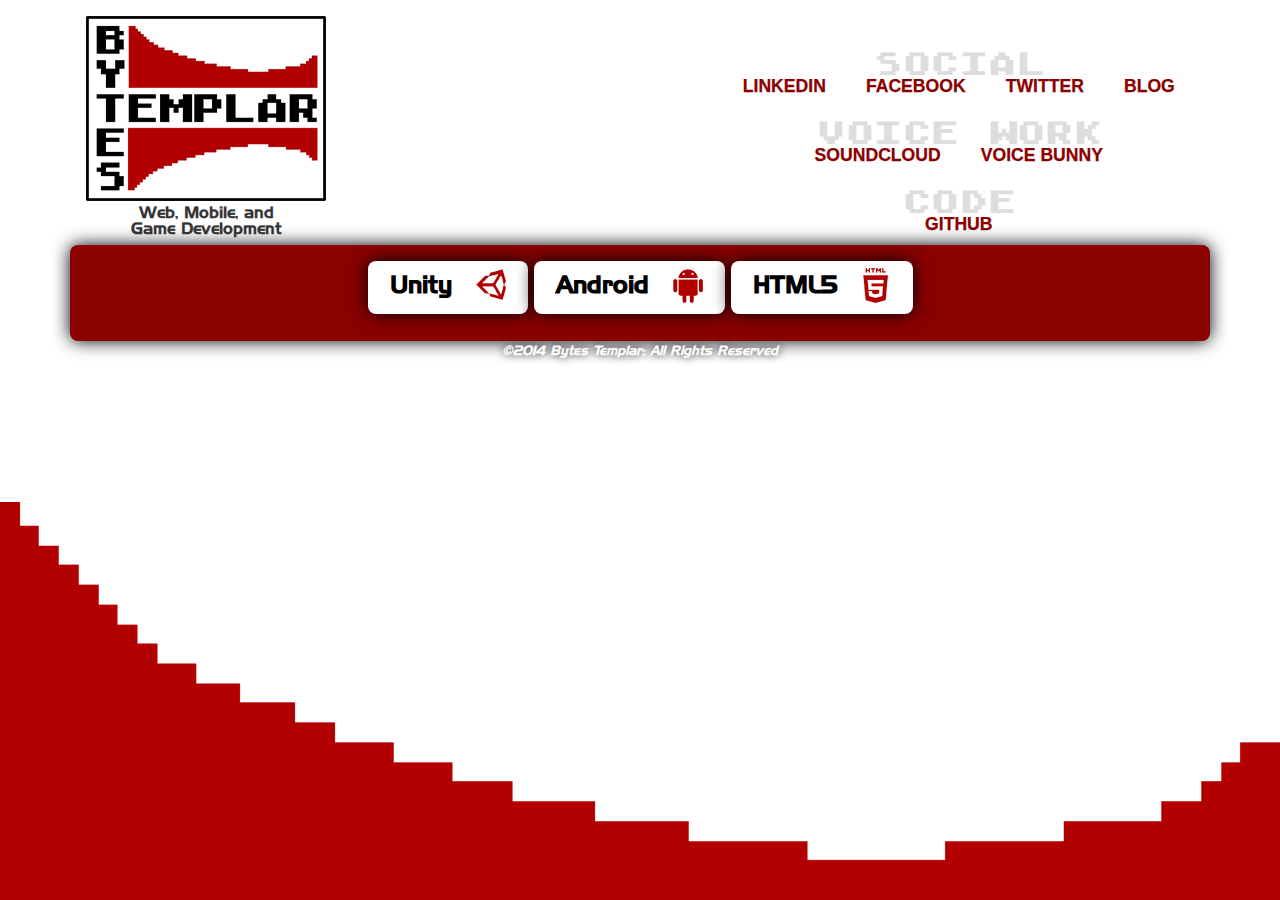
==== commit 1d4f98e4: "Added new styles plus page naviation" ====
--- a/index.html
+++ b/index.html
@@ -52,14 +52,14 @@
     <!-- --------------------------- -->
     <div class="section unity">
         <div class="content">
-            <div class="menu_buttons" align="center">
-                <button class="btn" data-widget-id="wab">Whack-A-Burster<img src="images/projects/wab-1.jpg"/></button>
-                <button class="btn" data-widget-id="vsb">Virtual Stuck-Behind-A-Bus<img src="images/projects/vsb-1.jpg"/></button>
-                <button class="btn" data-widget-id="bms">Brownian Motion Simulator<img src="images/projects/bms-1.png"/></button>
-                <button class="btn" data-widget-id="flp">Flapjack<img src="images/projects/flp-1.png"/></button>
-                <button class="btn" data-widget-id="esc">Ch1p5 Escape<img src="images/projects/esc-1.png"/></button>
-            </div>
-            <div class="menu_content">
+            <div class="item_buttons" align="center">
+                <button class="btn" data-item-id="wab">Whack-A-Burster<img src="images/projects/wab-1.jpg"/></button>
+                <button class="btn" data-item-id="vsb">Virtual Stuck-Behind-A-Bus<img src="images/projects/vsb-1.jpg"/></button>
+                <button class="btn" data-item-id="bms">Brownian Motion Simulator<img src="images/projects/bms-1.png"/></button>
+                <button class="btn" data-item-id="flp">Flapjack<img src="images/projects/flp-1.png"/></button>
+                <button class="btn" data-item-id="esc">Ch1p5 Escape<img src="images/projects/esc-1.png"/></button>
+            </div>
+            <div class="item_content">
                 <!--------------->
                 <div class="contents wab">
                     <div class="title">Whack-A-Burster</div>
@@ -176,12 +176,12 @@
     <!-- --------------------------- -->
     <div class="section android">
         <div class="content">
-            <div class="menu_buttons" align="center">
-                <button class="btn" data-widget-id="ton">ToneDef<img src="images/projects/ton-1-sm.png"/></button>
-                <button class="btn" data-widget-id="sdk">Spare Deck<img src="images/projects/sdk-1.jpg"/></button>
-                <button class="btn" data-widget-id="vkl">VK Launcher<img src="images/projects/vkl-1.png"/></button>
-            </div>
-            <div class="menu_content">
+            <div class="item_buttons" align="center">
+                <button class="btn" data-item-id="ton">ToneDef<img src="images/projects/ton-1-sm.png"/></button>
+                <button class="btn" data-item-id="sdk">Spare Deck<img src="images/projects/sdk-1.jpg"/></button>
+                <button class="btn" data-item-id="vkl">VK Launcher<img src="images/projects/vkl-1.png"/></button>
+            </div>
+            <div class="item_content">
                 <!--------------->
                 <div class="contents ton">
                     <div class="title">ToneDef Tone Dialer</div>
@@ -259,11 +259,11 @@
     <!-- --------------------------- -->
     <div class="section html5">
         <div class="content">
-            <div class="menu_buttons" align="center">
-                <button class="btn" data-widget-id="tdw">ToneDef Web<img src="images/projects/ton-1-sm.png"/></button>
-                <button class="btn" data-widget-id="red">Reddmo<img src="images/projects/red-1.png"/></button>
-            </div>
-            <div class="menu_content">
+            <div class="item_buttons" align="center">
+                <button class="btn" data-item-id="tdw">ToneDef Web<img src="images/projects/ton-1-sm.png"/></button>
+                <button class="btn" data-item-id="red">Reddmo<img src="images/projects/red-1.png"/></button>
+            </div>
+            <div class="item_content">
                 <!--------------->
                 <div class="contents tdw">
                     <div class="title">ToneDef Web Edition</div>
@@ -317,7 +317,7 @@
             (i[r].q = i[r].q || []).push( arguments )
         }, i[r].l = 1 * new Date();
         a = s.createElement( o ),
-                m = s.getElementsByTagName( o )[0];
+        m = s.getElementsByTagName( o )[0];
         a.async = 1;
         a.src = g;
         m.parentNode.insertBefore( a, m )
--- a/css/style.css
+++ b/css/style.css
@@ -35,7 +35,7 @@
 /*}*/
 
 body {
-    font-family:         HandelGoth, sans-serif;
+    font-family:         "HandelGoth", sans-serif;
     font-size:           12pt;
     -webkit-text-stroke: 0.25px;
 }
@@ -45,28 +45,18 @@
 }
 
 #Content {
-    font-family: HandelGoth;
-    background:  darkred;
-    color:       black;
-    padding:     1em;
+    font-family:   "HandelGoth", sans-serif;
+    background:    darkred;
+    color:         black;
+    padding:       1em;
     /*opacity:     0.8;*/
-    box-shadow:  0px 0px 18px black;
-    width:       100%;
-    clear:       both;
-}
-
-/*#Content {*/
-/*opacity:       0.9;*/
-/*overflow:      auto;*/
-/*display:        flex;*/
-/*align-content: stretch;*/
-/*flex-direction: column;*/
-/*flex-flow:      wrap;*/
-/*margin-bottom: 1em;*/
-/*}*/
+    box-shadow:    0px 0px 18px black;
+    width:         100%;
+    clear:         both;
+    border-radius: 8px;
+}
 
 #Logo {
-    /*width:   240px;*/
     opacity:      1;
     float:        left;
     padding-left: 1em;
@@ -92,13 +82,14 @@
 }
 
 #Contact {
+    font-family:    "Roboto", sans-serif;
     float:          right;
-    font-family:    "Roboto", sans-serif;
     font-weight:    bold;
-    font-size:      1.0em;
+    font-size:      1.1em;
     text-transform: uppercase;
     padding-top:    1em;
     padding-right:  1em;
+    line-height:    1.8em;
 }
 
 #Contact h2, #Contact ul {
@@ -107,10 +98,15 @@
 }
 
 #Contact h2 {
-    font-size:      1.5em;
-    padding-top:    0.25em;
-    padding-bottom: 0.25em;
-    color:          #AAA;
+    font-size:           1.7em;
+    font-weight:         normal;
+    padding-top:         1em;
+    padding-bottom:      0.25em;
+    color:               #DDD;
+    font-family:         "Atari";
+    letter-spacing:      -0.05em;
+    line-height:         0;
+    -webkit-text-stroke: 0;
 }
 
 #Contact li {
@@ -136,60 +132,50 @@
 /* =================================== SECTIONS */
 
 .section {
-    background: #FFF;
-    width:      100%;
-    clear:      both;
-    border:     4px solid black;
-    padding:    0.4em;
-    text-align: left;
-    margin:     0.3em;
-    box-shadow: 0px 0px 18px #000;
-}
-
-/*.section .head {*/
-    /*height: 48px;*/
-/*}*/
-
-
-/*.section .title {*/
-    /*color:          darkred;*/
-    /*font-size:      1.5em;*/
-    /*padding-bottom: 0.5em;*/
-    /*float:          left;*/
-
-/*}*/
+    background:    #FFF;
+    width:         100%;
+    clear:         both;
+    border:        4px solid black;
+    padding:       0.4em;
+    text-align:    left;
+    margin:        0.3em;
+    box-shadow:    0px 0px 18px #000;
+    border-radius: 8px;
+}
 
 #SectionButtons {
     height:        48px;
     margin-bottom: 1em;
-    text-align: center;
+    text-align:    center;
 }
 
 #SectionButtons .button {
     display:             inline-block;
-    padding:             6px 12px;
+    padding:             6px 22px;
     margin-bottom:       0;
-    font-size:           14px;
     white-space:         nowrap;
     vertical-align:      middle;
     cursor:              pointer;
     -webkit-user-select: none;
-    border-radius:       4px;
+    border-radius:       8px;
     background:          white;
     font-size:           1.5em;
     box-shadow:          0px 0px 18px #000;
     color:               black;
-
+    -webkit-text-stroke: 0;
 }
 
 #SectionButtons .button:hover {
     box-shadow: none;
+    position:   relative;
+    top:        2px;
 }
 
 #SectionButtons .selected {
-    background: black;
-    color:      white;
-    box-shadow: none;
+    background:  black;
+    color:       white;
+    box-shadow:  none;
+    text-shadow: 0 0 8px red;
 }
 
 #SectionButtons label {
@@ -251,11 +237,11 @@
     background-image: url("../images/type_php.png");
 }
 
-/* =================================== SECTION MENU */
-
 .btn {
-    font-family: 'Roboto', sans-serif;
-    font-weight: bold;
+    font-family:   'Roboto', sans-serif;
+    font-weight:   bold;
+    text-overflow: ellipsis;
+
 }
 
 button {
@@ -270,56 +256,64 @@
 }
 
 .btn:hover, .button_selected, .btn:focus {
-    background-color: darkred;
+    background-color: black;
     color:            white;
-    border:           none;
-}
-
-.menu_buttons {
+    text-shadow:      0 0 8px red;
+    border:           none !important;
+    box-shadow:       none !important;
+}
+
+/* =================================== SECTION ITEM */
+.item_buttons {
     padding-bottom: 1em;
 }
 
-.menu_content {
+.item_buttons button {
+    box-shadow: 0px 0px 9px #000;
+}
+
+.item_content {
     padding:    1em;
     /*box-shadow: 0px 0px 18px black;*/
     border-top: 1px solid black;
     margin:     1em;
 }
 
-.menu_content .title {
-    float: none;
-    color: darkred;
-}
-
-.menu_content .screencaps {
+.item_content .title {
+    float:     none;
+    color:     darkred;
+    font-size: 2em;
+}
+
+.item_content .screencaps {
     float:        right;
     padding-left: 1em;
 }
 
-.menu_content .description {
+.item_content .description {
     text-align:  justify;
     line-height: 1.1em;
     margin-left: 2em;
 }
 
-.menu_content .description, .menu_content .links {
+.item_content .description, .item_content .links {
     font-family: 'Roboto', sans-serif;
 }
 
-.menu_content .section_name {
+.item_content .section_name {
     font-weight: bold;
     padding-top: 1em;
 }
 
-.menu_content .links {
+.item_content .links {
     /*clear: both;*/
 }
 
-.menu_content .links a {
+.item_content .links a {
     font-weight: bold;
 }
 
-.menu_content ul {
+.item_content ul {
     clear: none;
     /*list-style: square;*/
 }
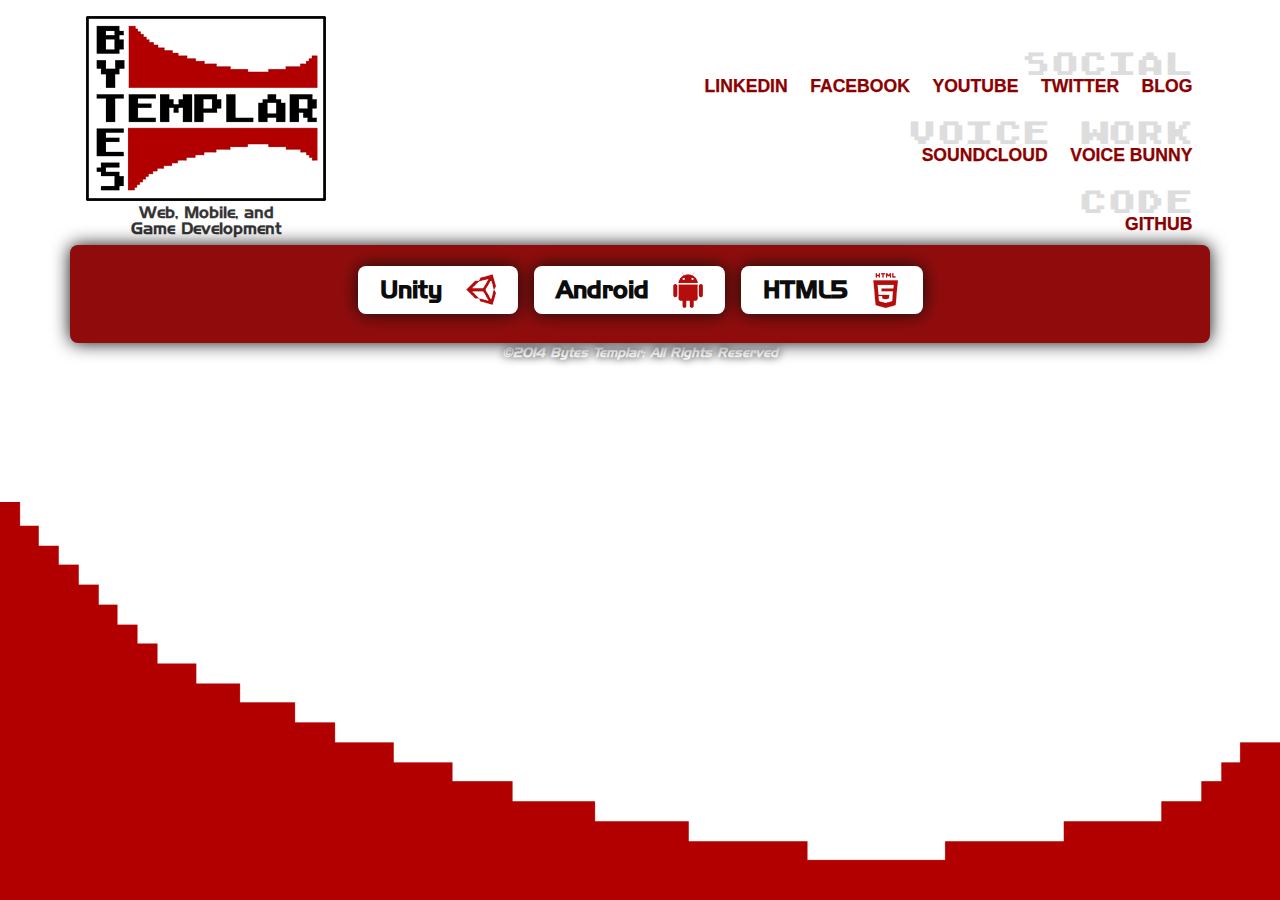
==== commit 0b2edad3: "Added YouTube; fixed layout" ====
--- a/index.html
+++ b/index.html
@@ -27,6 +27,7 @@
                 <!--<li><a href="#" target="_blank">About</a></li>-->
                 <li><a href="https://www.linkedin.com/in/fortyseven/" target="_blank">LinkedIn</a></li>
                 <li><a href="https://www.facebook.com/BytesTemplar" target="_blank">Facebook</a></li>
+                <li><a href="https://www.youtube.com/user/BytesTemplarInc" target="_blank">YouTube</a></li>
                 <li><a href="https://twitter.com/BytesTemplar" target="_blank">Twitter</a></li>
                 <li><b><a href="http://bytestemplar.blogspot.com/">Blog</a></b></li>
             </ul>
@@ -53,11 +54,11 @@
     <div class="section unity">
         <div class="content">
             <div class="item_buttons" align="center">
-                <button class="btn" data-item-id="wab">Whack-A-Burster<img src="images/projects/wab-1.jpg"/></button>
-                <button class="btn" data-item-id="vsb">Virtual Stuck-Behind-A-Bus<img src="images/projects/vsb-1.jpg"/></button>
-                <button class="btn" data-item-id="bms">Brownian Motion Simulator<img src="images/projects/bms-1.png"/></button>
-                <button class="btn" data-item-id="flp">Flapjack<img src="images/projects/flp-1.png"/></button>
-                <button class="btn" data-item-id="esc">Ch1p5 Escape<img src="images/projects/esc-1.png"/></button>
+                <div class="button btn" data-item-id="wab">Whack-A-Burster<img src="images/projects/wab-1.jpg"/></div>
+                <div class="button btn" data-item-id="vsb">Virtual Stuck-Behind-A-Bus<img src="images/projects/vsb-1.jpg"/></div>
+                <div class="button btn" data-item-id="bms">Brownian Motion Simulator<img src="images/projects/bms-1.png"/></div>
+                <div class="button btn" data-item-id="flp">Flapjack<img src="images/projects/flp-1.png"/></div>
+                <div class="button btn" data-item-id="esc">Ch1p5 Escape<img src="images/projects/esc-1.png"/></div>
             </div>
             <div class="item_content">
                 <!--------------->
@@ -177,9 +178,9 @@
     <div class="section android">
         <div class="content">
             <div class="item_buttons" align="center">
-                <button class="btn" data-item-id="ton">ToneDef<img src="images/projects/ton-1-sm.png"/></button>
-                <button class="btn" data-item-id="sdk">Spare Deck<img src="images/projects/sdk-1.jpg"/></button>
-                <button class="btn" data-item-id="vkl">VK Launcher<img src="images/projects/vkl-1.png"/></button>
+                <div class="button btn" data-item-id="ton">ToneDef<img src="images/projects/ton-1-sm.png"/></div>
+                <div class="button btn" data-item-id="sdk">Spare Deck<img src="images/projects/sdk-1.jpg"/></div>
+                <div class="button btn" data-item-id="vkl">VK Launcher<img src="images/projects/vkl-1.png"/></div>
             </div>
             <div class="item_content">
                 <!--------------->
@@ -260,8 +261,8 @@
     <div class="section html5">
         <div class="content">
             <div class="item_buttons" align="center">
-                <button class="btn" data-item-id="tdw">ToneDef Web<img src="images/projects/ton-1-sm.png"/></button>
-                <button class="btn" data-item-id="red">Reddmo<img src="images/projects/red-1.png"/></button>
+                <div class="button btn" data-item-id="tdw">ToneDef Web<img src="images/projects/ton-1-sm.png"/></div>
+                <div class="button btn" data-item-id="red">Reddmo<img src="images/projects/red-1.png"/></div>
             </div>
             <div class="item_content">
                 <!--------------->
--- a/css/style.css
+++ b/css/style.css
@@ -23,17 +23,6 @@
     margin:          0;
 }
 
-/*#Scanlines {*/
-/*background: url("../images/scanlines.png");*/
-/*min-width:  100%;*/
-/*min-height: 100%;*/
-/*position:   fixed;*/
-/*top:        0;*/
-/*left:       0;*/
-/*z-index:    -10;*/
-/*opacity:    0.8;*/
-/*}*/
-
 body {
     font-family:         "HandelGoth", sans-serif;
     font-size:           12pt;
@@ -41,15 +30,15 @@
 }
 
 #Header {
-    text-align: center;
+    text-align: right;
 }
 
 #Content {
     font-family:   "HandelGoth", sans-serif;
     background:    darkred;
     color:         black;
-    padding:       1em;
-    /*opacity:     0.8;*/
+    padding-bottom:       0.5em;
+    opacity:       0.95;
     box-shadow:    0px 0px 18px black;
     width:         100%;
     clear:         both;
@@ -67,6 +56,8 @@
     line-height:    1em;
     padding-top:    0.25em;
     padding-bottom: 0.5em;
+    display:        block;
+    text-align:     center;
 }
 
 #Footer {
@@ -81,6 +72,12 @@
     text-shadow:   0 0 8px black;
 }
 
+#Header {
+    background-color: white;
+    margin:           0;
+    padding:          1em 0 0;
+}
+
 #Contact {
     font-family:    "Roboto", sans-serif;
     float:          right;
@@ -103,7 +100,7 @@
     padding-top:         1em;
     padding-bottom:      0.25em;
     color:               #DDD;
-    font-family:         "Atari";
+    font-family:         "Atari", sans-serif;
     letter-spacing:      -0.05em;
     line-height:         0;
     -webkit-text-stroke: 0;
@@ -114,45 +111,24 @@
 }
 
 #Contact a {
-    color:         darkred;
-    padding-left:  1em;
-    padding-right: 1em;
+    color:        darkred;
+    padding-left: 1em;
 }
 
 #Contact a:hover {
     color: red;
 }
 
-#Header {
-    background-color: white;
-    margin:           0;
-    padding:          1em 0 0;
-}
-
-/* =================================== SECTIONS */
-
-.section {
-    background:    #FFF;
-    width:         100%;
-    clear:         both;
-    border:        4px solid black;
-    padding:       0.4em;
-    text-align:    left;
-    margin:        0.3em;
-    box-shadow:    0px 0px 18px #000;
-    border-radius: 8px;
-}
+/* =================================== SECTION BUTTONS */
 
 #SectionButtons {
-    height:        48px;
-    margin-bottom: 1em;
-    text-align:    center;
+    text-align: center;
+    padding:    1em;
 }
 
 #SectionButtons .button {
     display:             inline-block;
     padding:             6px 22px;
-    margin-bottom:       0;
     white-space:         nowrap;
     vertical-align:      middle;
     cursor:              pointer;
@@ -163,6 +139,8 @@
     box-shadow:          0px 0px 18px #000;
     color:               black;
     -webkit-text-stroke: 0;
+    height:              48px;
+    margin:              5px 5px;
 }
 
 #SectionButtons .button:hover {
@@ -176,19 +154,54 @@
     color:       white;
     box-shadow:  none;
     text-shadow: 0 0 8px red;
+    position:    relative;
+    top:         2px;
 }
 
 #SectionButtons label {
     line-height:   36px;
     padding-right: 1em;
-}
-
-#SectionButtons .type,
-.section .type {
-    width:    30px;
-    height:   36px;
-    float:    right;
-    position: relative;
+    margin:        0;
+    float:         left;
+}
+
+#SectionButtons .type {
+    width:  30px;
+    height: 36px;
+    float:  right;
+}
+
+#SectionButtons .btn {
+    background: white;
+}
+
+#SectionButtons .type.html5 {
+    background-image: url("../images/type_html5.png");
+}
+
+#SectionButtons .type.android {
+    background-image: url("../images/type_android.png");
+}
+
+#SectionButtons .type.unity {
+    background-image: url("../images/type_unity.png");
+}
+
+#SectionButtons .type.php5 {
+    background-image: url("../images/type_php.png");
+}
+
+/* =================================== SECTIONS */
+
+.section {
+    background:    #FFF;
+    clear:         both;
+    border:        4px solid black;
+    padding:       0.5em;
+    text-align:    left;
+    margin:        1em;
+    box-shadow:    0px 0px 18px #000;
+    border-radius: 8px;
 }
 
 .section ul {
@@ -217,26 +230,6 @@
     font-weight:  bold;
 }
 
-#SectionButtons .btn {
-    background: white;
-}
-
-#SectionButtons .type.html5 {
-    background-image: url("../images/type_html5.png");
-}
-
-#SectionButtons .type.android {
-    background-image: url("../images/type_android.png");
-}
-
-#SectionButtons .type.unity {
-    background-image: url("../images/type_unity.png");
-}
-
-#SectionButtons .type.php5 {
-    background-image: url("../images/type_php.png");
-}
-
 .btn {
     font-family:   'Roboto', sans-serif;
     font-weight:   bold;
@@ -244,13 +237,14 @@
 
 }
 
-button {
-    width:      200px;
-    padding:    0 1em 1em;
-    margin-top: 0.5em;
-}
-
-button img {
+.item_buttons .button {
+    width:          200px;
+    text-overflow:  ellipsis;
+    box-shadow:     0px 0px 9px #000;
+    padding-bottom: 1em;
+}
+
+.item_buttons img {
     display: block;
     width:   100%;
 }
@@ -266,10 +260,7 @@
 /* =================================== SECTION ITEM */
 .item_buttons {
     padding-bottom: 1em;
-}
-
-.item_buttons button {
-    box-shadow: 0px 0px 9px #000;
+    padding-top:    1em;
 }
 
 .item_content {
